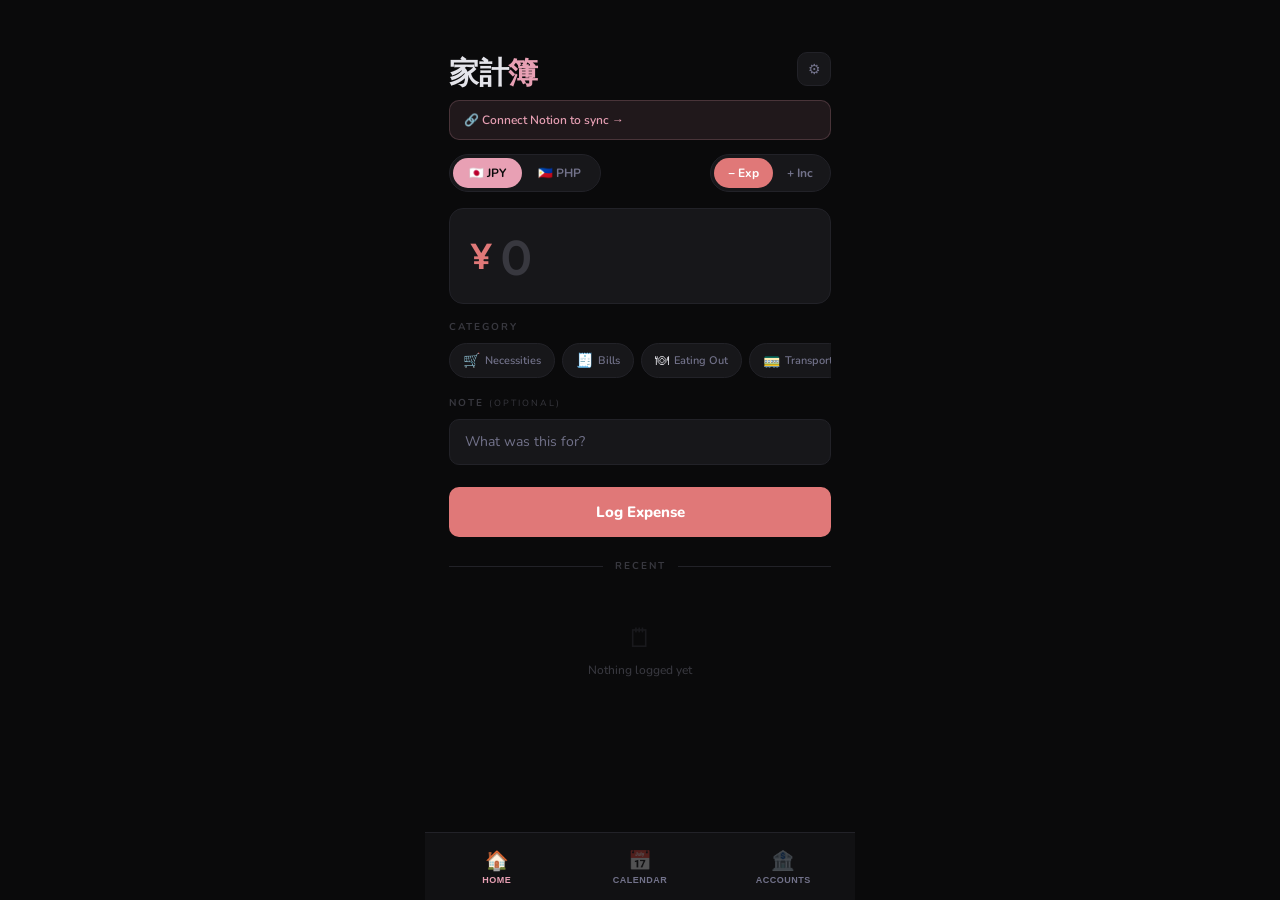
==== kakeibo.html @ 65579609 "ver1" ====
<!DOCTYPE html>
<html lang="en">
<head>
<meta charset="UTF-8">
<meta name="viewport" content="width=device-width, initial-scale=1.0, maximum-scale=1.0, user-scalable=no">
<meta name="apple-mobile-web-app-capable" content="yes">
<meta name="apple-mobile-web-app-status-bar-style" content="black-translucent">
<meta name="apple-mobile-web-app-title" content="Kakeibo">
<title>Kakeibo</title>
<link rel="preconnect" href="https://fonts.googleapis.com">
<link href="https://fonts.googleapis.com/css2?family=Nunito:wght@300;400;500;600;700;800&family=Plus+Jakarta+Sans:wght@400;500;600;700&display=swap" rel="stylesheet">
<style>
:root {
  --bg:#0a0a0b; --sf:#111113; --sf2:#17171a; --sf3:#1e1e23;
  --bd:#222228; --bds:#18181c;
  --jpy:#e8a0b4; --jpyd:rgba(232,160,180,.10);
  --php:#6ab4d4; --phpd:rgba(106,180,212,.10);
  --exp:#e07878; --expd:rgba(224,120,120,.12);
  --inc:#7ec8a0; --incd:rgba(126,200,160,.12);
  --fix:#b4a0e8; --fixd:rgba(180,160,232,.10);
  --accent:var(--exp); --accentd:var(--expd);
  --t:#e4e4ea; --t2:#72728a; --t3:#38383f;
  --r:14px; --rs:10px; --th:68px;
}
*{box-sizing:border-box;margin:0;padding:0;-webkit-tap-highlight-color:transparent}
html,body{height:100%;overflow:hidden}
body{background:var(--bg);color:var(--t);font-family:'Nunito',sans-serif;font-weight:400;max-width:430px;margin:0 auto}

/* SCREENS */
.scr{position:fixed;top:0;left:50%;transform:translateX(-50%);width:100%;max-width:430px;bottom:var(--th);overflow-y:auto;overflow-x:hidden;display:none;-webkit-overflow-scrolling:touch;scrollbar-width:none}
.scr::-webkit-scrollbar{display:none}
.scr.on{display:block}

/* TABS */
.tabs{position:fixed;bottom:0;left:50%;transform:translateX(-50%);width:100%;max-width:430px;height:var(--th);background:var(--sf);border-top:1px solid var(--bd);display:grid;grid-template-columns:repeat(3,1fr);z-index:100;padding-bottom:env(safe-area-inset-bottom,0px)}
.tb{display:flex;flex-direction:column;align-items:center;justify-content:center;gap:3px;border:none;background:transparent;cursor:pointer;padding:8px 4px}
.ti{font-size:19px;opacity:.28;transition:opacity .2s}
.tl{font-size:9px;color:var(--t2);letter-spacing:.5px;text-transform:uppercase;font-weight:600;transition:color .2s}
.tb.on .ti{opacity:1}
.tb.on .tl{color:var(--jpy)}

/* PAGE HEADER */
.ph{padding:52px 24px 14px;display:flex;align-items:flex-end;justify-content:space-between}
.pht{font-family:'Plus Jakarta Sans',sans-serif;font-size:30px;font-weight:700;letter-spacing:-.5px;line-height:1}
.pht em{color:var(--jpy);font-style:normal}
.ibtn{width:34px;height:34px;background:var(--sf2);border:1px solid var(--bd);border-radius:10px;display:flex;align-items:center;justify-content:center;cursor:pointer;font-size:14px;color:var(--t2);flex-shrink:0}

/* TOGGLES ROW */
.tog-row{margin:0 24px 16px;display:flex;align-items:center;gap:10px;justify-content:space-between}
.ctog{display:flex;background:var(--sf2);border-radius:100px;padding:3px;border:1px solid var(--bd)}
.cbtn{padding:7px 16px;border:none;background:transparent;border-radius:100px;cursor:pointer;font-family:'Nunito',sans-serif;font-size:12px;font-weight:700;color:var(--t2);transition:all .2s;display:flex;align-items:center;gap:5px}
.cbtn.aj{background:var(--jpy);color:#0a0a0b}
.cbtn.ap{background:var(--php);color:#0a0a0b}
.ttog{display:flex;background:var(--sf2);border-radius:100px;padding:3px;border:1px solid var(--bd)}
.ttbtn{padding:7px 14px;border:none;background:transparent;border-radius:100px;cursor:pointer;font-family:'Nunito',sans-serif;font-size:12px;font-weight:700;color:var(--t2);transition:all .2s;white-space:nowrap}
.ttbtn.ae{background:var(--exp);color:#fff}
.ttbtn.ai{background:var(--inc);color:#0a0a0b}

/* AMOUNT CARD */
.acard{margin:0 24px 16px;background:var(--sf2);border:1px solid var(--bd);border-radius:var(--r);padding:18px 20px;transition:border-color .3s}
.acard:focus-within{border-color:var(--accent)}
.arow{display:flex;align-items:center;gap:8px}
.asym{font-family:'Plus Jakarta Sans',sans-serif;font-size:34px;font-weight:700;color:var(--accent);line-height:1;min-width:22px;transition:color .2s}
.ainp{flex:1;background:transparent;border:none;outline:none;font-family:'Plus Jakarta Sans',sans-serif;font-size:46px;font-weight:700;color:var(--t);caret-color:var(--accent);width:100%;line-height:1}
.ainp::placeholder{color:var(--t3)}

/* PILL SECTION */
.pw{margin:0 24px 16px}
.sl{font-size:10px;text-transform:uppercase;letter-spacing:2px;color:var(--t3);margin-bottom:9px;font-weight:700}
.pscroll{display:flex;gap:7px;overflow-x:auto;padding-bottom:2px;scrollbar-width:none}
.pscroll::-webkit-scrollbar{display:none}
.pill{display:flex;align-items:center;gap:5px;padding:7px 13px;background:var(--sf2);border:1px solid var(--bd);border-radius:100px;cursor:pointer;white-space:nowrap;transition:all .15s;flex-shrink:0}
.pill span:first-child{font-size:14px}
.pill span:last-child{font-size:11px;color:var(--t2);font-weight:600}
.pill.on{background:var(--accentd);border-color:var(--accent)}
.pill.on span:last-child{color:var(--accent)}

/* NOTE + SUBMIT */
.fw{margin:0 24px 16px}
.ninp{width:100%;background:var(--sf2);border:1px solid var(--bd);border-radius:var(--rs);padding:12px 15px;font-family:'Nunito',sans-serif;font-size:14px;font-weight:400;color:var(--t);outline:none;transition:border-color .2s;resize:none;height:46px}
.ninp::placeholder{color:var(--t2)}
.ninp:focus{border-color:var(--accent)}
.bw{margin:0 24px 22px}
.btn{width:100%;padding:15px;background:var(--exp);color:#fff;border:none;border-radius:var(--rs);font-family:'Nunito',sans-serif;font-size:15px;font-weight:800;cursor:pointer;transition:background .2s,opacity .2s}
.btn.inc{background:var(--inc);color:#0a0a0b}
.btn:active{opacity:.85}
.btn:disabled{opacity:.35;cursor:not-allowed}

/* DIVIDER */
.dv{margin:0 24px 16px;display:flex;align-items:center;gap:12px}
.dl{flex:1;height:1px;background:var(--bd)}
.dt{font-size:10px;color:var(--t3);letter-spacing:2px;text-transform:uppercase;font-weight:700}

/* LIST */
.lw{margin:0 24px 32px;display:flex;flex-direction:column;gap:5px}
.li{display:flex;align-items:center;gap:10px;padding:12px 13px;background:var(--sf);border:1px solid var(--bds);border-radius:var(--rs);animation:fu .2s ease}
@keyframes fu{from{opacity:0;transform:translateY(4px)}to{opacity:1;transform:translateY(0)}}
.lic{width:32px;height:32px;background:var(--sf2);border-radius:8px;display:flex;align-items:center;justify-content:center;font-size:15px;flex-shrink:0}
.lim{flex:1;min-width:0}
.lit{font-size:13px;font-weight:600;color:var(--t)}
.lis{font-size:11px;color:var(--t2);margin-top:1px;overflow:hidden;text-overflow:ellipsis;white-space:nowrap}
.lir{text-align:right;flex-shrink:0}
.lia{font-size:14px;font-weight:700}
.lia.e{color:var(--exp)}
.lia.i{color:var(--inc)}
.litime{font-size:10px;color:var(--t3);margin-top:2px}
.empty{text-align:center;padding:32px 0;color:var(--t3)}
.ei{font-size:26px;margin-bottom:6px;opacity:.35}
.et{font-size:12px;font-weight:500}

/* SETUP BANNER */
.sbanner{margin:0 24px 14px;padding:11px 14px;background:var(--jpyd);border:1px solid rgba(232,160,180,.2);border-radius:var(--rs);font-size:12px;font-weight:600;color:var(--jpy);cursor:pointer;display:none;align-items:center;gap:8px}

/* CALENDAR */
.cnav{margin:0 24px 12px;display:flex;align-items:center;justify-content:space-between}
.cml{font-family:'Plus Jakarta Sans',sans-serif;font-size:22px;font-weight:700}
.carr{width:30px;height:30px;background:var(--sf2);border:1px solid var(--bd);border-radius:8px;display:flex;align-items:center;justify-content:center;cursor:pointer;color:var(--t2);font-size:16px}
.cgrid{margin:0 24px 14px}
.cdow{display:grid;grid-template-columns:repeat(7,1fr);margin-bottom:4px}
.cdow span{text-align:center;font-size:9px;color:var(--t3);text-transform:uppercase;letter-spacing:1px;padding:4px 0;font-weight:700}
.cdays{display:grid;grid-template-columns:repeat(7,1fr);gap:2px}
.cday{aspect-ratio:1;display:flex;flex-direction:column;align-items:center;justify-content:center;border-radius:8px;cursor:pointer;position:relative;transition:background .15s}
.cday:active{background:var(--sf2)}
.cday.other{opacity:.3}
.cday.today{background:var(--sf2)}
.cday.today .cdn{color:var(--jpy);font-weight:800}
.cday.sel{background:var(--jpyd);border:1px solid var(--jpy)}
.cdn{font-size:12px;color:var(--t2);line-height:1;font-weight:600}
.cdot{width:4px;height:4px;border-radius:50%;position:absolute;bottom:3px}
.cdot.e{background:var(--exp)}
.cdot.i{background:var(--inc);right:6px}
.csum{margin:0 24px 16px;background:var(--sf);border:1px solid var(--bd);border-radius:var(--r);overflow:hidden}
.csumh{padding:12px 16px;border-bottom:1px solid var(--bd);display:flex;align-items:center;justify-content:space-between}
.csumd{font-size:13px;font-weight:700}
.csumt{font-size:13px;font-weight:700;color:var(--exp)}
.csumt.pos{color:var(--inc)}
.csuml{padding:6px 8px}
.crow{display:flex;align-items:center;gap:8px;padding:7px 8px;border-radius:6px}
.cri{font-size:13px;width:22px;text-align:center}
.crn{flex:1;font-size:12px;color:var(--t2);font-weight:500}
.cra{font-size:12px;font-weight:700}

/* ACCOUNTS */
.aw{padding:0 24px 32px}
.nwcard{background:var(--sf2);border:1px solid var(--bd);border-radius:var(--r);padding:18px 20px;margin-bottom:16px;position:relative;overflow:hidden}
.nwcard::after{content:'';position:absolute;top:-40px;right:-40px;width:130px;height:130px;background:radial-gradient(circle,var(--jpyd) 0%,transparent 70%);pointer-events:none}
.nwl{font-size:10px;text-transform:uppercase;letter-spacing:2px;color:var(--t3);margin-bottom:5px;font-weight:700}
.nwa{font-family:'Plus Jakarta Sans',sans-serif;font-size:36px;font-weight:700;line-height:1}
.nwsubs{display:flex;gap:16px;margin-top:10px}
.nwsv{font-size:14px;font-weight:700}
.nwsv.gi{color:var(--inc)}
.nwsv.ge{color:var(--exp)}
.nwsl{font-size:10px;color:var(--t3);margin-top:1px;text-transform:uppercase;letter-spacing:1px;font-weight:700}
.ast{font-size:10px;text-transform:uppercase;letter-spacing:2px;color:var(--t3);margin-bottom:9px;font-weight:700}
.alist{display:flex;flex-direction:column;gap:7px;margin-bottom:16px}
.acard2{display:flex;align-items:center;gap:10px;padding:13px 14px;background:var(--sf);border:1px solid var(--bds);border-radius:var(--rs);cursor:pointer;transition:border-color .2s}
.acard2:active{border-color:var(--jpy)}
.aico{width:36px;height:36px;border-radius:9px;display:flex;align-items:center;justify-content:center;font-size:17px;flex-shrink:0}
.aico.bk{background:var(--jpyd)}
.aico.cc{background:var(--phpd)}
.aico.cs{background:var(--incd)}
.ainf{flex:1}
.an{font-size:13px;font-weight:700}
.as2{font-size:11px;color:var(--t2);margin-top:1px;font-weight:500}
.ar{text-align:right;flex-shrink:0}
.ab{font-size:14px;font-weight:700}
.ab.jpy{color:var(--jpy)}
.ab.php{color:var(--php)}
.atl{font-size:9px;color:var(--t3);margin-top:2px;text-transform:uppercase;letter-spacing:.5px;font-weight:700}
.addbtn{width:100%;padding:12px;background:transparent;border:1px dashed var(--bd);border-radius:var(--rs);color:var(--t2);font-family:'Nunito',sans-serif;font-size:13px;font-weight:600;cursor:pointer;display:flex;align-items:center;justify-content:center;gap:6px;transition:all .2s}
.addbtn:hover{border-color:var(--jpy);color:var(--jpy)}

/* OVERLAY/SHEET */
.overlay{position:fixed;inset:0;background:rgba(0,0,0,.6);backdrop-filter:blur(6px);z-index:200;opacity:0;pointer-events:none;transition:opacity .3s}
.overlay.on{opacity:1;pointer-events:all}
.sheet{position:absolute;bottom:0;left:0;right:0;background:var(--sf);border-radius:22px 22px 0 0;border-top:1px solid var(--bd);padding:18px 24px 44px;transform:translateY(100%);transition:transform .38s cubic-bezier(.32,.72,0,1);max-height:90vh;overflow-y:auto;scrollbar-width:none}
.sheet::-webkit-scrollbar{display:none}
.overlay.on .sheet{transform:translateY(0)}
.shh{width:34px;height:4px;background:var(--bd);border-radius:2px;margin:0 auto 18px}
.sht{font-family:'Plus Jakarta Sans',sans-serif;font-size:24px;font-weight:700;margin-bottom:16px}
.shf{margin-bottom:13px}
.shf label{display:block;font-size:10px;text-transform:uppercase;letter-spacing:2px;color:var(--t3);margin-bottom:7px;font-weight:700}
.shf input,.shf select{width:100%;background:var(--sf2);border:1px solid var(--bd);border-radius:var(--rs);padding:11px 13px;font-family:'Nunito',sans-serif;font-size:14px;font-weight:400;color:var(--t);outline:none;transition:border-color .2s}
.shf input:focus,.shf select:focus{border-color:var(--jpy)}
.shf input option,.shf select option{background:var(--sf2)}
.shhint{font-size:11px;color:var(--t2);margin-top:4px;line-height:1.5;font-weight:500}
.shbtn{width:100%;padding:14px;background:var(--jpy);color:#0a0a0b;border:none;border-radius:var(--rs);font-family:'Nunito',sans-serif;font-size:14px;font-weight:800;cursor:pointer;transition:opacity .2s;margin-top:4px}
.shbtn:active{opacity:.85}
.shgho{width:100%;padding:12px;background:transparent;color:var(--t2);border:1px solid var(--bd);border-radius:var(--rs);font-family:'Nunito',sans-serif;font-size:14px;font-weight:600;cursor:pointer;margin-top:8px}
.shdan{width:100%;padding:12px;background:transparent;color:var(--exp);border:1px solid var(--exp);border-radius:var(--rs);font-family:'Nunito',sans-serif;font-size:14px;font-weight:600;cursor:pointer;margin-top:8px}
#testResult{margin-top:12px;font-size:12px;line-height:1.6;color:var(--t2);display:none;background:var(--sf2);padding:12px;border-radius:8px;word-break:break-all;white-space:pre-wrap;font-weight:500}
.crbar{background:var(--sf2);border-radius:var(--rs);padding:13px;margin-bottom:13px}
.crt{height:5px;background:var(--sf3);border-radius:3px;margin:8px 0}
.crf{height:100%;border-radius:3px;background:var(--jpy);transition:width .5s}
.crls{display:flex;justify-content:space-between;font-size:11px;color:var(--t2);font-weight:600}
.prop-row{display:flex;align-items:center;justify-content:space-between;font-size:12px;padding:4px 0;border-bottom:1px solid var(--bds)}
.prop-row:last-child{border-bottom:none}

/* TOAST */
.toast{position:fixed;bottom:calc(var(--th)+14px);left:50%;transform:translateX(-50%) translateY(14px);background:var(--sf2);border:1px solid var(--bd);padding:9px 18px;border-radius:100px;font-size:13px;font-weight:600;color:var(--t);transition:all .3s cubic-bezier(.34,1.56,.64,1);white-space:nowrap;z-index:300;opacity:0;pointer-events:none}
.toast.on{transform:translateX(-50%) translateY(0);opacity:1}
.toast.err{border-color:var(--exp);color:var(--exp)}
</style>
</head>
<body>

<!-- HOME -->
<div class="scr on" id="s-home">
  <div class="ph">
    <div class="pht">家計<em>簿</em></div>
    <div class="ibtn" onclick="oSheet('sh-cfg')">⚙</div>
  </div>

  <div class="sbanner" id="setupBanner" onclick="oSheet('sh-cfg')">🔗 Connect Notion to sync →</div>

  <div class="tog-row">
    <div class="ctog">
      <button class="cbtn aj" id="bjpy" onclick="setCur('JPY')">🇯🇵 JPY</button>
      <button class="cbtn" id="bphp" onclick="setCur('PHP')">🇵🇭 PHP</button>
    </div>
    <div class="ttog">
      <button class="ttbtn ae" id="btn-exp" onclick="setMode('expense')">− Exp</button>
      <button class="ttbtn" id="btn-inc" onclick="setMode('income')">+ Inc</button>
    </div>
  </div>

  <div class="acard">
    <div class="arow">
      <div class="asym" id="aSym">¥</div>
      <input class="ainp" id="aInp" type="number" inputmode="decimal" placeholder="0">
    </div>
  </div>

  <div class="pw">
    <div class="sl" id="pillLabel">Category</div>
    <div class="pscroll" id="pillScroll"></div>
  </div>

  <div class="fw">
    <div class="sl">Note <span style="color:var(--t3);font-size:9px;font-weight:400">(optional)</span></div>
    <textarea class="ninp" id="nInp" placeholder="What was this for?"></textarea>
  </div>

  <div class="bw">
    <button class="btn" id="subBtn" onclick="subMain()">Log Expense</button>
  </div>

  <div class="dv"><div class="dl"></div><div class="dt">Recent</div><div class="dl"></div></div>
  <div class="lw" id="recList"></div>
</div>

<!-- CALENDAR -->
<div class="scr" id="s-cal">
  <div class="ph"><div class="pht">Calendar</div></div>
  <div class="cnav">
    <div class="carr" onclick="calPrev()">‹</div>
    <div class="cml" id="cLabel"></div>
    <div class="carr" onclick="calNext()">›</div>
  </div>
  <div class="cgrid">
    <div class="cdow"><span>Su</span><span>Mo</span><span>Tu</span><span>We</span><span>Th</span><span>Fr</span><span>Sa</span></div>
    <div class="cdays" id="cDays"></div>
  </div>
  <div id="cDetail"></div>
</div>

<!-- ACCOUNTS -->
<div class="scr" id="s-acc">
  <div class="ph">
    <div class="pht">Accounts</div>
    <div class="ibtn" onclick="oSheet('sh-add-acc')">+</div>
  </div>
  <div class="aw">
    <div class="nwcard">
      <div class="nwl">Net Balance</div>
      <div class="nwa" id="nwAmt">—</div>
      <div class="nwsubs" id="nwSubs"></div>
    </div>
    <div class="ast">Bank & Cash</div>
    <div class="alist" id="bankList"></div>
    <div class="ast" style="margin-top:16px">Credit Cards</div>
    <div class="alist" id="cardList"></div>
    <button class="addbtn" onclick="oSheet('sh-add-acc')">＋ Add Account or Card</button>
  </div>
</div>

<!-- TABS -->
<div class="tabs">
  <button class="tb on" onclick="goTab('home',this)"><div class="ti">🏠</div><div class="tl">Home</div></button>
  <button class="tb" onclick="goTab('cal',this)"><div class="ti">📅</div><div class="tl">Calendar</div></button>
  <button class="tb" onclick="goTab('acc',this)"><div class="ti">🏦</div><div class="tl">Accounts</div></button>
</div>

<!-- TOAST -->
<div class="toast" id="toast"></div>

<!-- SETTINGS SHEET -->
<div class="overlay" id="sh-cfg" onclick="overlayClick(event,'sh-cfg')">
  <div class="sheet">
    <div class="shh"></div>
    <div class="sht">Notion Setup</div>
    <div class="shf">
      <label>API Key</label>
      <input id="cfgK" type="password" placeholder="ntn_xxx or secret_xxx">
      <div class="shhint">notion.so/my-integrations → Internal Integration Secret</div>
    </div>
    <div class="shf">
      <label>Transactions Database ID</label>
      <input id="cfgTx" placeholder="From the transactions DB URL before ?v=">
    </div>
    <div class="shf">
      <label>Accounts Database ID</label>
      <input id="cfgAc" placeholder="From the accounts DB URL before ?v=">
      <div class="shhint">Separate DB — create with the properties below</div>
    </div>
    <div class="shf">
      <label>Display Currency</label>
      <select id="cfgBase"><option value="JPY">JPY — Japanese Yen</option><option value="PHP">PHP — Philippine Peso</option></select>
    </div>
    <button class="shbtn" onclick="saveCfg()">Save</button>
    <button class="shgho" onclick="testConn()">Test Connection</button>
    <div id="testResult"></div>
    <div style="margin-top:14px;background:var(--sf2);border-radius:var(--rs);padding:13px">
      <div class="sl" style="margin-bottom:10px">Transactions DB Properties</div>
      <div id="propsTx"></div>
    </div>
    <div style="margin-top:10px;background:var(--sf2);border-radius:var(--rs);padding:13px">
      <div class="sl" style="margin-bottom:10px">Accounts DB Properties</div>
      <div id="propsAc"></div>
    </div>
  </div>
</div>

<!-- ADD ACCOUNT SHEET -->
<div class="overlay" id="sh-add-acc" onclick="overlayClick(event,'sh-add-acc')">
  <div class="sheet">
    <div class="shh"></div>
    <div class="sht">Add Account</div>
    <div class="shf"><label>Account Name</label><input id="acN" placeholder="e.g. Rakuten Bank, BPI"></div>
    <div class="shf"><label>Type</label><select id="acT" onchange="toggleCF()"><option value="Bank">Bank Account</option><option value="Credit">Credit Card</option><option value="Cash">Cash / Wallet</option></select></div>
    <div class="shf"><label>Currency</label><select id="acC"><option value="JPY">🇯🇵 JPY</option><option value="PHP">🇵🇭 PHP</option></select></div>
    <div class="shf"><label id="acBL">Current Balance</label><input id="acB" type="number" inputmode="decimal" placeholder="0"></div>
    <div class="shf" id="acLF" style="display:none"><label>Credit Limit</label><input id="acL" type="number" inputmode="decimal" placeholder="0"></div>
    <button class="shbtn" onclick="saveAcc()">Add Account</button>
  </div>
</div>

<!-- ACCOUNT DETAIL SHEET -->
<div class="overlay" id="sh-acc-det" onclick="overlayClick(event,'sh-acc-det')">
  <div class="sheet">
    <div class="shh"></div>
    <div class="sht" id="detName">Account</div>
    <div id="detGrid" style="display:grid;grid-template-columns:1fr 1fr;gap:10px;margin-bottom:13px"></div>
    <div class="crbar" id="crBar" style="display:none">
      <div class="sl">Credit Usage</div>
      <div class="crt"><div class="crf" id="crFill"></div></div>
      <div class="crls"><span id="crUsed">Used: ¥0</span><span id="crLim">Limit: ¥0</span></div>
    </div>
    <div class="shf"><label id="upBL">New Balance</label><input id="upB" type="number" inputmode="decimal" placeholder="Enter new amount"></div>
    <button class="shbtn" onclick="updBal()">Update</button>
    <button class="shdan" onclick="delAcc()">Remove Account</button>
  </div>
</div>

<script>
// ─── DATA ──────────────────────────────────────────────
const CATS = [
  {id:'necessities', icon:'🛒', name:'Necessities'},
  {id:'bills',       icon:'🧾', name:'Bills'},
  {id:'eating-out',  icon:'🍽', name:'Eating Out'},
  {id:'transport',   icon:'🚃', name:'Transport'},
  {id:'apparel',     icon:'🛍️', name:'Apparel'},
  {id:'entertainment',icon:'🎮',name:'Entertainment'},
  {id:'travel',      icon:'✈️', name:'Travel'},
  {id:'health',      icon:'💊', name:'Health'},
  {id:'self-care',   icon:'💆🏻‍♂️', name:'Self Care'},
  {id:'gifts',       icon:'🎁', name:'Gifts'},
  {id:'others',      icon:'📦', name:'Others'},
];

const INC_SOURCES = [
  {id:'remittance',  icon:'💸', name:'Remittance'},
  {id:'scholarship', icon:'🎓', name:'Scholarship'},
  {id:'parttime',    icon:'💼', name:'Part-time Job'},
  {id:'others',      icon:'📦', name:'Others'},
];

const MN = ['January','February','March','April','May','June','July','August','September','October','November','December'];
const MS = ['Jan','Feb','Mar','Apr','May','Jun','Jul','Aug','Sep','Oct','Nov','Dec'];

function ls(k){ try{ return JSON.parse(localStorage.getItem('kb5_'+k)); } catch{ return null; } }
function sv(k,v){ localStorage.setItem('kb5_'+k, JSON.stringify(v)); }

const S = {
  cur: 'JPY',
  mode: 'expense',
  sel: null,
  cY: new Date().getFullYear(),
  cM: new Date().getMonth(),
  cSel: null,
  eAccId: null,
  cfg:  ls('cfg') || {},
  exp:  ls('exp') || [],
  inc:  ls('inc') || [],
  acc:  ls('acc') || [],
};

// ─── INIT ──────────────────────────────────────────────
function init() {
  renderPills();
  renderRecent();
  applyMode();
  renderCal();
  renderAcc();
  loadCfg();
  renderPropLists();
  if (!S.cfg.apiKey || !S.cfg.txDbId) {
    document.getElementById('setupBanner').style.display = 'flex';
  }
}

// ─── NAV ───────────────────────────────────────────────
function goTab(id, btn) {
  document.querySelectorAll('.scr').forEach(s => s.classList.remove('on'));
  document.querySelectorAll('.tb').forEach(b => b.classList.remove('on'));
  document.getElementById('s-'+id).classList.add('on');
  btn.classList.add('on');
  if (id === 'cal') renderCal();
  if (id === 'acc') renderAcc();
}

// ─── CURRENCY ──────────────────────────────────────────
function setCur(c) {
  S.cur = c;
  const j = c === 'JPY';
  document.getElementById('bjpy').className = 'cbtn' + (j ? ' aj' : '');
  document.getElementById('bphp').className = 'cbtn' + (!j ? ' ap' : '');
  document.getElementById('aSym').textContent = j ? '¥' : '₱';
}

// ─── MODE ──────────────────────────────────────────────
function setMode(m) {
  S.mode = m;
  S.sel = null;
  applyMode();
  renderPills();
}

function applyMode() {
  const isInc = S.mode === 'income';
  document.getElementById('btn-exp').className = 'ttbtn' + (!isInc ? ' ae' : '');
  document.getElementById('btn-inc').className = 'ttbtn' + (isInc ? ' ai' : '');
  const accent = isInc ? 'var(--inc)' : 'var(--exp)';
  const accentd = isInc ? 'var(--incd)' : 'var(--expd)';
  document.documentElement.style.setProperty('--accent', accent);
  document.documentElement.style.setProperty('--accentd', accentd);
  document.getElementById('aSym').style.color = accent;
  const btn = document.getElementById('subBtn');
  btn.textContent = isInc ? 'Log Income' : 'Log Expense';
  btn.className = 'btn' + (isInc ? ' inc' : '');
  document.getElementById('pillLabel').textContent = isInc ? 'Source' : 'Category';
  document.getElementById('nInp').placeholder = isInc ? 'Add a note (optional)' : 'What was this for?';
}

// ─── PILLS ─────────────────────────────────────────────
function renderPills() {
  const items = S.mode === 'income' ? INC_SOURCES : CATS;
  document.getElementById('pillScroll').innerHTML = items.map(item =>
    `<div class="pill${S.sel===item.id?' on':''}" id="pill-${item.id}" onclick="selPill('${item.id}')">
      <span>${item.icon}</span><span>${item.name}</span>
    </div>`
  ).join('');
}

function selPill(id) {
  S.sel = id;
  document.querySelectorAll('.pill').forEach(p => p.classList.remove('on'));
  const el = document.getElementById('pill-'+id);
  if (el) el.classList.add('on');
}

// ─── SUBMIT ────────────────────────────────────────────
function subMain() {
  if (S.mode === 'income') subInc();
  else subExp();
}

async function subExp() {
  const amt = parseFloat(document.getElementById('aInp').value);
  const note = document.getElementById('nInp').value.trim();
  if (!amt || amt <= 0) { toast('Enter an amount', true); return; }
  if (!S.sel) { toast('Pick a category', true); return; }
  const cat = CATS.find(c => c.id === S.sel);
  const tx = { id: Date.now(), amt, cur: S.cur, catId: S.sel, catName: cat.name, catIcon: cat.icon, note, time: new Date().toISOString(), type: 'expense' };
  setLoad(true);
  S.exp.unshift(tx); if (S.exp.length > 1000) S.exp = S.exp.slice(0,1000);
  sv('exp', S.exp);
  if (S.cfg.apiKey && S.cfg.txDbId) {
    try { await nSaveTx(tx); toast(cat.icon + ' Saved to Notion'); }
    catch(e) { toast(e.message, true); }
  } else toast(cat.icon + ' Saved locally');
  document.getElementById('aInp').value = '';
  document.getElementById('nInp').value = '';
  S.sel = null;
  document.querySelectorAll('.pill').forEach(p => p.classList.remove('on'));
  setLoad(false);
  renderRecent();
}

async function subInc() {
  const amt = parseFloat(document.getElementById('aInp').value);
  const note = document.getElementById('nInp').value.trim();
  if (!amt || amt <= 0) { toast('Enter an amount', true); return; }
  if (!S.sel) { toast('Pick a source', true); return; }
  const src = INC_SOURCES.find(s => s.id === S.sel);
  const tx = { id: Date.now(), amt, cur: S.cur, catId: S.sel, catName: src.name, catIcon: src.icon, note, time: new Date().toISOString(), type: 'income' };
  setLoad(true);
  S.inc.unshift(tx); if (S.inc.length > 1000) S.inc = S.inc.slice(0,1000);
  sv('inc', S.inc);
  if (S.cfg.apiKey && S.cfg.txDbId) {
    try { await nSaveTx(tx); toast(src.icon + ' Saved to Notion'); }
    catch(e) { toast(e.message, true); }
  } else toast(src.icon + ' Saved locally');
  document.getElementById('aInp').value = '';
  document.getElementById('nInp').value = '';
  S.sel = null;
  document.querySelectorAll('.pill').forEach(p => p.classList.remove('on'));
  setLoad(false);
  renderRecent();
}

function setLoad(on) {
  const b = document.getElementById('subBtn');
  b.disabled = on;
  b.textContent = on ? 'Saving…' : (S.mode === 'income' ? 'Log Income' : 'Log Expense');
}

// ─── RECENT LIST ───────────────────────────────────────
function renderRecent() {
  const list = document.getElementById('recList');
  const all = [
    ...S.exp.map(e => ({...e, _t:'e'})),
    ...S.inc.map(i => ({...i, _t:'i'}))
  ].sort((a,b) => new Date(b.time) - new Date(a.time)).slice(0, 20);

  if (!all.length) {
    list.innerHTML = `<div class="empty"><div class="ei">🗒</div><div class="et">Nothing logged yet</div></div>`;
    return;
  }
  list.innerHTML = all.map(tx => {
    const sym = tx.cur === 'JPY' ? '¥' : '₱';
    const amt = fmtN(tx.amt, tx.cur);
    const d = new Date(tx.time);
    const time = isToday(d)
      ? d.toLocaleTimeString('en-US', {hour:'2-digit', minute:'2-digit'})
      : MS[d.getMonth()] + ' ' + d.getDate();
    const pfx = tx._t === 'i' ? '+' : '-';
    return `<div class="li">
      <div class="lic">${tx.catIcon}</div>
      <div class="lim">
        <div class="lit">${tx.catName}</div>
        ${tx.note ? `<div class="lis">${tx.note}</div>` : ''}
      </div>
      <div class="lir">
        <div class="lia ${tx._t}">${pfx}${sym}${amt}</div>
        <div class="litime">${time}</div>
      </div>
    </div>`;
  }).join('');
}

// ─── CALENDAR ──────────────────────────────────────────
function renderCal() {
  const {cY:y, cM:m} = S;
  document.getElementById('cLabel').textContent = MN[m] + ' ' + y;
  const first = new Date(y,m,1).getDay();
  const days  = new Date(y,m+1,0).getDate();
  const prev  = new Date(y,m,0).getDate();
  const today = new Date();
  const em = {}, im = {};
  S.exp.forEach(e => { const d = new Date(e.time); if(d.getFullYear()===y&&d.getMonth()===m){const k=d.getDate();if(!em[k])em[k]=[];em[k].push(e);} });
  S.inc.forEach(i => { const d = new Date(i.time); if(d.getFullYear()===y&&d.getMonth()===m){const k=d.getDate();if(!im[k])im[k]=[];im[k].push(i);} });
  let h = '';
  for (let i=first-1; i>=0; i--) h += `<div class="cday other"><span class="cdn">${prev-i}</span></div>`;
  for (let d=1; d<=days; d++) {
    const td = d===today.getDate()&&m===today.getMonth()&&y===today.getFullYear();
    const sl = S.cSel===d;
    const he = em[d]?.length>0, hi = im[d]?.length>0;
    h += `<div class="cday${td?' today':''}${sl?' sel':''}" onclick="selCal(${d})">
      <span class="cdn">${d}</span>
      ${he?'<div class="cdot e"></div>':''}
      ${hi?`<div class="cdot i" style="${he?'right:6px':''}"></div>`:''}
    </div>`;
  }
  const rem = (first+days)%7===0 ? 0 : 7-(first+days)%7;
  for (let i=1; i<=rem; i++) h += `<div class="cday other"><span class="cdn">${i}</span></div>`;
  document.getElementById('cDays').innerHTML = h;
  renderCalDetail(em, im);
}

function selCal(d) { S.cSel = S.cSel===d ? null : d; renderCal(); }
function calPrev() { S.cM===0?(S.cM=11,S.cY--):S.cM--; S.cSel=null; renderCal(); }
function calNext() { S.cM===11?(S.cM=0,S.cY++):S.cM++; S.cSel=null; renderCal(); }

function renderCalDetail(em, im) {
  const d = S.cSel;
  const el = document.getElementById('cDetail');
  if (!d) { el.innerHTML=''; return; }
  const ex = em[d]||[], inc = im[d]||[];
  if (!ex.length && !inc.length) { el.innerHTML=''; return; }
  const et = ex.reduce((s,e)=>s+e.amt,0), it = inc.reduce((s,i)=>s+i.amt,0), net = it-et;
  const cur = ex[0]?.cur || inc[0]?.cur || 'JPY';
  const sym = cur==='JPY'?'¥':'₱';
  el.innerHTML = `<div class="csum">
    <div class="csumh">
      <div class="csumd">${MS[S.cM]} ${d}</div>
      <div class="csumt${net>=0?' pos':''}">${net>=0?'+':''}${sym}${fmtN(Math.abs(net),cur)}</div>
    </div>
    <div class="csuml">
      ${inc.map(i=>`<div class="crow"><div class="cri">${i.catIcon}</div><div class="crn">${i.catName}${i.note?' · '+i.note:''}</div><div class="cra" style="color:var(--inc)">+${i.cur==='JPY'?'¥':'₱'}${fmtN(i.amt,i.cur)}</div></div>`).join('')}
      ${ex.map(e=>`<div class="crow"><div class="cri">${e.catIcon}</div><div class="crn">${e.catName}${e.note?' · '+e.note:''}</div><div class="cra" style="color:var(--exp)">-${e.cur==='JPY'?'¥':'₱'}${fmtN(e.amt,e.cur)}</div></div>`).join('')}
    </div>
  </div>`;
}

// ─── ACCOUNTS ──────────────────────────────────────────
function renderAcc() {
  const banks = S.acc.filter(a => a.type !== 'credit');
  const cards = S.acc.filter(a => a.type === 'credit');
  const noMsg = `<div class="empty" style="padding:12px 0"><div class="et">None added yet</div></div>`;
  document.getElementById('bankList').innerHTML = banks.length ? banks.map(accCard).join('') : noMsg;
  document.getElementById('cardList').innerHTML = cards.length ? cards.map(accCard).join('') : noMsg;

  const jBal = S.acc.filter(a=>a.cur==='JPY').reduce((s,a)=>s+netBal(a),0);
  const pBal = S.acc.filter(a=>a.cur==='PHP').reduce((s,a)=>s+netBal(a),0);
  const parts = [];
  if (S.acc.some(a=>a.cur==='JPY')) parts.push({v:'¥'+fmtN(jBal,'JPY'),l:'JPY',c:jBal>=0?'gi':'ge'});
  if (S.acc.some(a=>a.cur==='PHP')) parts.push({v:'₱'+fmtN(pBal,'PHP'),l:'PHP',c:pBal>=0?'gi':'ge'});
  document.getElementById('nwAmt').textContent = parts[0]?.v || '—';
  document.getElementById('nwSubs').innerHTML = parts.map(p=>`<div><div class="nwsv ${p.c}">${p.v}</div><div class="nwsl">${p.l}</div></div>`).join('');
}

function netBal(a) { return a.type==='credit' ? (a.limit||0)-(a.used||0) : (a.balance||0); }

function accCard(a) {
  const sym = a.cur==='JPY'?'¥':'₱';
  const ic = a.type==='credit';
  const bal = netBal(a);
  const ico = ic?'💳':a.type==='cash'?'👛':a.cur==='JPY'?'🏦':'🏧';
  return `<div class="acard2" onclick="openAccDet('${a.id}')">
    <div class="aico ${ic?'cc':a.type==='cash'?'cs':'bk'}">${ico}</div>
    <div class="ainf"><div class="an">${a.name}</div><div class="as2">${a.cur} · ${ic?'Credit Card':a.type==='cash'?'Cash':'Bank'}</div></div>
    <div class="ar"><div class="ab ${a.cur.toLowerCase()}">${sym}${fmtN(bal,a.cur)}</div><div class="atl">${ic?'Available':'Balance'}</div></div>
  </div>`;
}

function toggleCF() {
  const t = document.getElementById('acT').value;
  document.getElementById('acLF').style.display = t==='credit'?'block':'none';
  document.getElementById('acBL').textContent = t==='credit'?'Current Available Credit':'Current Balance';
}

async function saveAcc() {
  const name = document.getElementById('acN').value.trim();
  if (!name) { toast('Enter a name', true); return; }
  const type = document.getElementById('acT').value;
  const cur  = document.getElementById('acC').value;
  const bal  = parseFloat(document.getElementById('acB').value) || 0;
  const lim  = parseFloat(document.getElementById('acL').value) || 0;
  const a = { id:'a'+Date.now(), name, type, cur, balance: bal, limit: type==='credit'?lim:0, used: type==='credit'?Math.max(0,lim-bal):0 };
  S.acc.push(a); sv('acc', S.acc);
  if (S.cfg.apiKey && S.cfg.accDbId) {
    try { await nSaveAcc(a); } catch(e) { console.error('Acc sync:', e.message); }
  }
  cSheet('sh-add-acc');
  document.getElementById('acN').value = '';
  document.getElementById('acB').value = '';
  document.getElementById('acL').value = '';
  renderAcc(); toast('Account added');
}

function openAccDet(id) {
  const a = S.acc.find(x => x.id===id);
  if (!a) return;
  S.eAccId = id;
  const sym = a.cur==='JPY'?'¥':'₱';
  const ic = a.type==='credit';
  const avail = netBal(a);
  document.getElementById('detName').textContent = a.name;
  document.getElementById('upBL').textContent = ic?'New Available Credit':'New Balance';
  document.getElementById('upB').value = '';
  document.getElementById('detGrid').innerHTML = `
    <div style="background:var(--sf2);border-radius:var(--rs);padding:12px">
      <div class="sl" style="margin-bottom:4px">${ic?'Available':'Balance'}</div>
      <div style="font-size:18px;font-weight:700;color:var(--${a.cur.toLowerCase()})">${sym}${fmtN(avail,a.cur)}</div>
    </div>
    <div style="background:var(--sf2);border-radius:var(--rs);padding:12px">
      <div class="sl" style="margin-bottom:4px">${ic?'Limit':'Currency'}</div>
      <div style="font-size:18px;font-weight:700">${ic?sym+fmtN(a.limit||0,a.cur):a.cur}</div>
    </div>`;
  if (ic) {
    const used = a.used||0;
    const pct = (a.limit||0)>0 ? Math.min(100,(used/(a.limit||1))*100) : 0;
    document.getElementById('crBar').style.display='block';
    document.getElementById('crFill').style.width=pct+'%';
    document.getElementById('crUsed').textContent=`Used: ${sym}${fmtN(used,a.cur)}`;
    document.getElementById('crLim').textContent=`Limit: ${sym}${fmtN(a.limit||0,a.cur)}`;
  } else document.getElementById('crBar').style.display='none';
  oSheet('sh-acc-det');
}

async function updBal() {
  const a = S.acc.find(x => x.id===S.eAccId);
  if (!a) return;
  const v = parseFloat(document.getElementById('upB').value);
  if (isNaN(v)) { toast('Enter a valid amount', true); return; }
  if (a.type==='credit') a.used = Math.max(0,(a.limit||0)-v);
  else a.balance = v;
  sv('acc', S.acc);
  if (S.cfg.apiKey && S.cfg.accDbId && a.notionId) {
    try { await nPatchAcc(a); } catch(e) { console.error(e); }
  }
  cSheet('sh-acc-det'); renderAcc(); toast('Balance updated');
}

function delAcc() {
  S.acc = S.acc.filter(x => x.id!==S.eAccId);
  sv('acc', S.acc); cSheet('sh-acc-det'); renderAcc(); toast('Account removed');
}

// ─── NOTION API ────────────────────────────────────────
const PROXY = 'https://corsproxy.io/?url=';

async function nPost(url, body) {
  const res = await fetch(PROXY + encodeURIComponent(url), {
    method: 'POST',
    headers: { 'Authorization': `Bearer ${S.cfg.apiKey}`, 'Content-Type': 'application/json', 'Notion-Version': '2022-06-28', 'x-requested-with': 'XMLHttpRequest' },
    body: JSON.stringify(body),
  });
  if (!res.ok) { const e = await res.json(); throw new Error(e.message || 'HTTP '+res.status); }
  return res.json();
}

async function nPatch(url, body) {
  const res = await fetch(PROXY + encodeURIComponent(url), {
    method: 'PATCH',
    headers: { 'Authorization': `Bearer ${S.cfg.apiKey}`, 'Content-Type': 'application/json', 'Notion-Version': '2022-06-28', 'x-requested-with': 'XMLHttpRequest' },
    body: JSON.stringify(body),
  });
  if (!res.ok) { const e = await res.json(); throw new Error(e.message || 'HTTP '+res.status); }
  return res.json();
}

async function nSaveTx(tx) {
  await nPost('https://api.notion.com/v1/pages', {
    parent: { database_id: S.cfg.txDbId },
    properties: {
      "Name":     { title: [{ text: { content: tx.catName + (tx.note ? ' — '+tx.note : '') } }] },
      "Amount":   { number: tx.amt },
      "Currency": { select: { name: tx.cur } },
      "Category": { select: { name: tx.catName } },
      "Note":     { rich_text: [{ text: { content: tx.note || '' } }] },
      "Date":     { date: { start: tx.time } },
      "Type":     { select: { name: tx.type } },
    }
  });
}

async function nSaveAcc(a) {
  const res = await nPost('https://api.notion.com/v1/pages', {
    parent: { database_id: S.cfg.accDbId },
    properties: {
      "Name":     { title: [{ text: { content: a.name } }] },
      "Type":     { select: { name: a.type } },
      "Currency": { select: { name: a.cur } },
      "Balance":  { number: a.balance || 0 },
      "Limit":    { number: a.limit || 0 },
      "Used":     { number: a.used || 0 },
    }
  });
  // store notion page id for future updates
  if (res.id) {
    a.notionId = res.id;
    sv('acc', S.acc);
  }
}

async function nPatchAcc(a) {
  await nPatch(`https://api.notion.com/v1/pages/${a.notionId}`, {
    properties: {
      "Balance": { number: a.balance || 0 },
      "Used":    { number: a.used || 0 },
    }
  });
}

async function testConn() {
  const k = document.getElementById('cfgK').value.trim();
  const txId = document.getElementById('cfgTx').value.trim();
  const accId = document.getElementById('cfgAc').value.trim();
  const el = document.getElementById('testResult');
  el.style.display = 'block'; el.style.color = 'var(--t2)'; el.textContent = 'Testing…';
  if (!k) { el.textContent = 'Enter your API key first.'; return; }
  const PROXY = 'https://corsproxy.io/?url=';
  const testDb = async (dbId, label) => {
    if (!dbId) return label + ': (skipped)';
    try {
      const res = await fetch(PROXY + encodeURIComponent('https://api.notion.com/v1/databases/' + dbId), {
        headers: { 'Authorization': 'Bearer ' + k, 'Notion-Version': '2022-06-28', 'x-requested-with': 'XMLHttpRequest' }
      });
      const data = await res.json();
      if (res.ok) {
        const props = Object.keys(data.properties || {}).join(', ');
        return '✓ ' + label + ': "' + (data.title?.[0]?.plain_text || 'Untitled') + '"\nProps: ' + props;
      } else {
        return '✗ ' + label + ': ' + data.code + ' — ' + data.message;
      }
    } catch(e) { return '✗ ' + label + ': ' + e.message; }
  };
  const results = await Promise.all([testDb(txId, 'Transactions DB'), testDb(accId, 'Accounts DB')]);
  el.style.color = 'var(--t2)';
  el.textContent = results.join('\n\n');
}

// ─── CONFIG ────────────────────────────────────────────
function loadCfg() {
  const c = S.cfg;
  if (c.apiKey)  document.getElementById('cfgK').value   = c.apiKey;
  if (c.txDbId)  document.getElementById('cfgTx').value  = c.txDbId;
  if (c.accDbId) document.getElementById('cfgAc').value  = c.accDbId;
  if (c.base)    document.getElementById('cfgBase').value = c.base;
}

function saveCfg() {
  S.cfg = {
    apiKey:  document.getElementById('cfgK').value.trim(),
    txDbId:  document.getElementById('cfgTx').value.trim(),
    accDbId: document.getElementById('cfgAc').value.trim(),
    base:    document.getElementById('cfgBase').value,
  };
  sv('cfg', S.cfg);
  cSheet('sh-cfg');
  document.getElementById('setupBanner').style.display = (S.cfg.apiKey && S.cfg.txDbId) ? 'none' : 'flex';
  toast('Settings saved');
}

function renderPropLists() {
  const txProps = [
    ['Name','title'],['Amount','number'],['Currency','select'],
    ['Category','select'],['Note','text'],['Date','date'],['Type','select'],
  ];
  const acProps = [
    ['Name','title'],['Type','select'],['Currency','select'],
    ['Balance','number'],['Limit','number'],['Used','number'],
  ];
  const render = (props) => props.map(([n,t]) =>
    `<div class="prop-row"><span style="font-weight:600;color:var(--t)">${n}</span><span style="color:var(--t2);font-size:11px">${t}</span></div>`
  ).join('');
  document.getElementById('propsTx').innerHTML = render(txProps);
  document.getElementById('propsAc').innerHTML = render(acProps);
}

// ─── SHEETS ────────────────────────────────────────────
function oSheet(id) { document.getElementById(id).classList.add('on'); }
function cSheet(id) { document.getElementById(id).classList.remove('on'); }
function overlayClick(e, id) { if (e.target===document.getElementById(id)) cSheet(id); }

// ─── TOAST ─────────────────────────────────────────────
let _tt;
function toast(msg, err=false) {
  const t = document.getElementById('toast');
  t.textContent = msg;
  t.className = 'toast' + (err?' err':'') + ' on';
  clearTimeout(_tt);
  _tt = setTimeout(() => t.classList.remove('on'), 2600);
}

// ─── HELPERS ───────────────────────────────────────────
function fmtN(n, cur) {
  if (cur==='JPY') return Math.round(n||0).toLocaleString();
  return (n||0).toLocaleString('en-US', {minimumFractionDigits:2, maximumFractionDigits:2});
}
function isToday(d) {
  const n = new Date();
  return d.getDate()===n.getDate() && d.getMonth()===n.getMonth() && d.getFullYear()===n.getFullYear();
}

init();
</script>
</body>
</html>
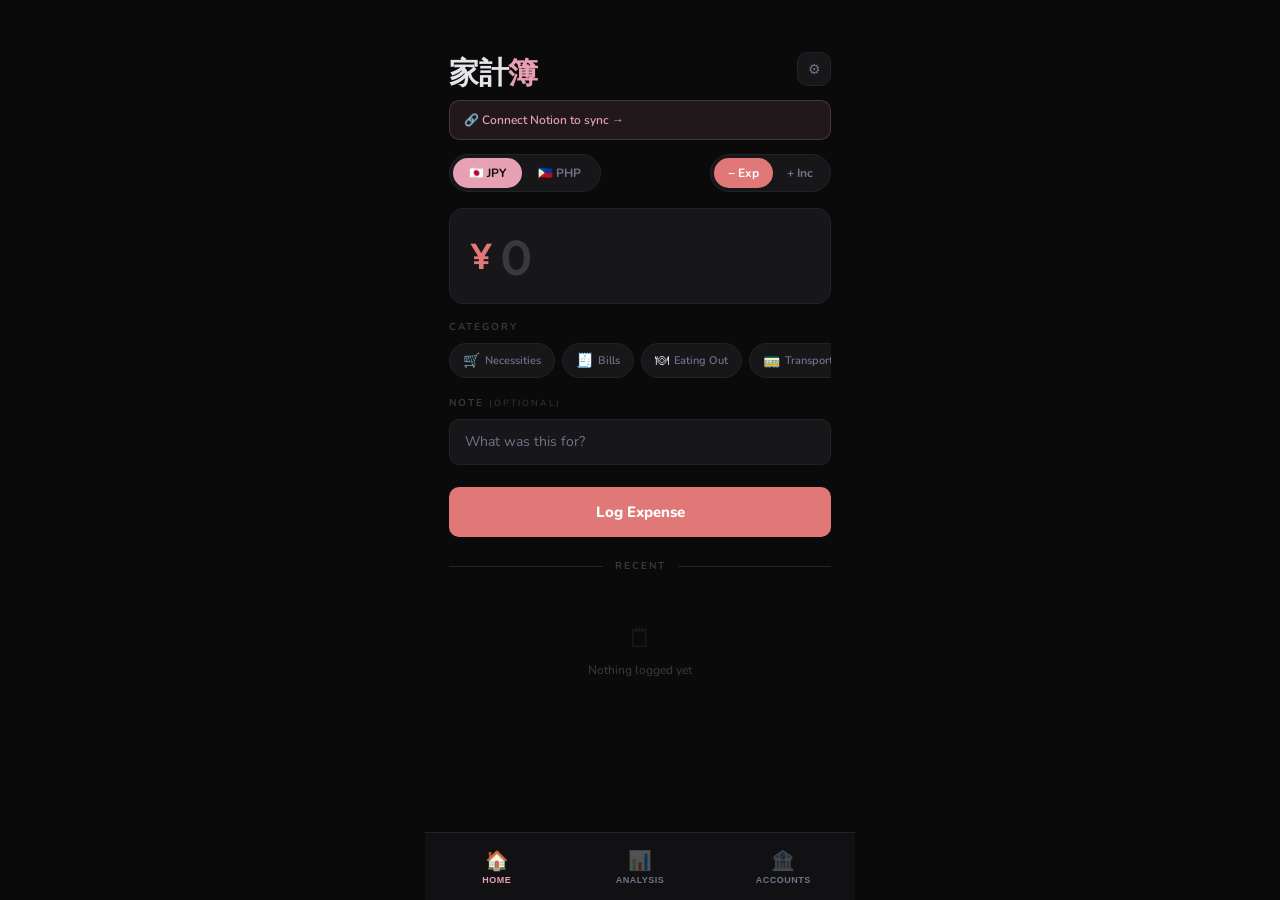
==== commit 6f6b8ea0: "Added an analysis tab" ====
--- a/kakeibo.html
+++ b/kakeibo.html
@@ -1,206 +1,14 @@
 <!DOCTYPE html>
 <html lang="en">
 <head>
-<meta charset="UTF-8">
-<meta name="viewport" content="width=device-width, initial-scale=1.0, maximum-scale=1.0, user-scalable=no">
-<meta name="apple-mobile-web-app-capable" content="yes">
-<meta name="apple-mobile-web-app-status-bar-style" content="black-translucent">
-<meta name="apple-mobile-web-app-title" content="Kakeibo">
-<title>Kakeibo</title>
-<link rel="preconnect" href="https://fonts.googleapis.com">
-<link href="https://fonts.googleapis.com/css2?family=Nunito:wght@300;400;500;600;700;800&family=Plus+Jakarta+Sans:wght@400;500;600;700&display=swap" rel="stylesheet">
-<style>
-:root {
-  --bg:#0a0a0b; --sf:#111113; --sf2:#17171a; --sf3:#1e1e23;
-  --bd:#222228; --bds:#18181c;
-  --jpy:#e8a0b4; --jpyd:rgba(232,160,180,.10);
-  --php:#6ab4d4; --phpd:rgba(106,180,212,.10);
-  --exp:#e07878; --expd:rgba(224,120,120,.12);
-  --inc:#7ec8a0; --incd:rgba(126,200,160,.12);
-  --fix:#b4a0e8; --fixd:rgba(180,160,232,.10);
-  --accent:var(--exp); --accentd:var(--expd);
-  --t:#e4e4ea; --t2:#72728a; --t3:#38383f;
-  --r:14px; --rs:10px; --th:68px;
-}
-*{box-sizing:border-box;margin:0;padding:0;-webkit-tap-highlight-color:transparent}
-html,body{height:100%;overflow:hidden}
-body{background:var(--bg);color:var(--t);font-family:'Nunito',sans-serif;font-weight:400;max-width:430px;margin:0 auto}
-
-/* SCREENS */
-.scr{position:fixed;top:0;left:50%;transform:translateX(-50%);width:100%;max-width:430px;bottom:var(--th);overflow-y:auto;overflow-x:hidden;display:none;-webkit-overflow-scrolling:touch;scrollbar-width:none}
-.scr::-webkit-scrollbar{display:none}
-.scr.on{display:block}
-
-/* TABS */
-.tabs{position:fixed;bottom:0;left:50%;transform:translateX(-50%);width:100%;max-width:430px;height:var(--th);background:var(--sf);border-top:1px solid var(--bd);display:grid;grid-template-columns:repeat(3,1fr);z-index:100;padding-bottom:env(safe-area-inset-bottom,0px)}
-.tb{display:flex;flex-direction:column;align-items:center;justify-content:center;gap:3px;border:none;background:transparent;cursor:pointer;padding:8px 4px}
-.ti{font-size:19px;opacity:.28;transition:opacity .2s}
-.tl{font-size:9px;color:var(--t2);letter-spacing:.5px;text-transform:uppercase;font-weight:600;transition:color .2s}
-.tb.on .ti{opacity:1}
-.tb.on .tl{color:var(--jpy)}
-
-/* PAGE HEADER */
-.ph{padding:52px 24px 14px;display:flex;align-items:flex-end;justify-content:space-between}
-.pht{font-family:'Plus Jakarta Sans',sans-serif;font-size:30px;font-weight:700;letter-spacing:-.5px;line-height:1}
-.pht em{color:var(--jpy);font-style:normal}
-.ibtn{width:34px;height:34px;background:var(--sf2);border:1px solid var(--bd);border-radius:10px;display:flex;align-items:center;justify-content:center;cursor:pointer;font-size:14px;color:var(--t2);flex-shrink:0}
-
-/* TOGGLES ROW */
-.tog-row{margin:0 24px 16px;display:flex;align-items:center;gap:10px;justify-content:space-between}
-.ctog{display:flex;background:var(--sf2);border-radius:100px;padding:3px;border:1px solid var(--bd)}
-.cbtn{padding:7px 16px;border:none;background:transparent;border-radius:100px;cursor:pointer;font-family:'Nunito',sans-serif;font-size:12px;font-weight:700;color:var(--t2);transition:all .2s;display:flex;align-items:center;gap:5px}
-.cbtn.aj{background:var(--jpy);color:#0a0a0b}
-.cbtn.ap{background:var(--php);color:#0a0a0b}
-.ttog{display:flex;background:var(--sf2);border-radius:100px;padding:3px;border:1px solid var(--bd)}
-.ttbtn{padding:7px 14px;border:none;background:transparent;border-radius:100px;cursor:pointer;font-family:'Nunito',sans-serif;font-size:12px;font-weight:700;color:var(--t2);transition:all .2s;white-space:nowrap}
-.ttbtn.ae{background:var(--exp);color:#fff}
-.ttbtn.ai{background:var(--inc);color:#0a0a0b}
-
-/* AMOUNT CARD */
-.acard{margin:0 24px 16px;background:var(--sf2);border:1px solid var(--bd);border-radius:var(--r);padding:18px 20px;transition:border-color .3s}
-.acard:focus-within{border-color:var(--accent)}
-.arow{display:flex;align-items:center;gap:8px}
-.asym{font-family:'Plus Jakarta Sans',sans-serif;font-size:34px;font-weight:700;color:var(--accent);line-height:1;min-width:22px;transition:color .2s}
-.ainp{flex:1;background:transparent;border:none;outline:none;font-family:'Plus Jakarta Sans',sans-serif;font-size:46px;font-weight:700;color:var(--t);caret-color:var(--accent);width:100%;line-height:1}
-.ainp::placeholder{color:var(--t3)}
-
-/* PILL SECTION */
-.pw{margin:0 24px 16px}
-.sl{font-size:10px;text-transform:uppercase;letter-spacing:2px;color:var(--t3);margin-bottom:9px;font-weight:700}
-.pscroll{display:flex;gap:7px;overflow-x:auto;padding-bottom:2px;scrollbar-width:none}
-.pscroll::-webkit-scrollbar{display:none}
-.pill{display:flex;align-items:center;gap:5px;padding:7px 13px;background:var(--sf2);border:1px solid var(--bd);border-radius:100px;cursor:pointer;white-space:nowrap;transition:all .15s;flex-shrink:0}
-.pill span:first-child{font-size:14px}
-.pill span:last-child{font-size:11px;color:var(--t2);font-weight:600}
-.pill.on{background:var(--accentd);border-color:var(--accent)}
-.pill.on span:last-child{color:var(--accent)}
-
-/* NOTE + SUBMIT */
-.fw{margin:0 24px 16px}
-.ninp{width:100%;background:var(--sf2);border:1px solid var(--bd);border-radius:var(--rs);padding:12px 15px;font-family:'Nunito',sans-serif;font-size:14px;font-weight:400;color:var(--t);outline:none;transition:border-color .2s;resize:none;height:46px}
-.ninp::placeholder{color:var(--t2)}
-.ninp:focus{border-color:var(--accent)}
-.bw{margin:0 24px 22px}
-.btn{width:100%;padding:15px;background:var(--exp);color:#fff;border:none;border-radius:var(--rs);font-family:'Nunito',sans-serif;font-size:15px;font-weight:800;cursor:pointer;transition:background .2s,opacity .2s}
-.btn.inc{background:var(--inc);color:#0a0a0b}
-.btn:active{opacity:.85}
-.btn:disabled{opacity:.35;cursor:not-allowed}
-
-/* DIVIDER */
-.dv{margin:0 24px 16px;display:flex;align-items:center;gap:12px}
-.dl{flex:1;height:1px;background:var(--bd)}
-.dt{font-size:10px;color:var(--t3);letter-spacing:2px;text-transform:uppercase;font-weight:700}
-
-/* LIST */
-.lw{margin:0 24px 32px;display:flex;flex-direction:column;gap:5px}
-.li{display:flex;align-items:center;gap:10px;padding:12px 13px;background:var(--sf);border:1px solid var(--bds);border-radius:var(--rs);animation:fu .2s ease}
-@keyframes fu{from{opacity:0;transform:translateY(4px)}to{opacity:1;transform:translateY(0)}}
-.lic{width:32px;height:32px;background:var(--sf2);border-radius:8px;display:flex;align-items:center;justify-content:center;font-size:15px;flex-shrink:0}
-.lim{flex:1;min-width:0}
-.lit{font-size:13px;font-weight:600;color:var(--t)}
-.lis{font-size:11px;color:var(--t2);margin-top:1px;overflow:hidden;text-overflow:ellipsis;white-space:nowrap}
-.lir{text-align:right;flex-shrink:0}
-.lia{font-size:14px;font-weight:700}
-.lia.e{color:var(--exp)}
-.lia.i{color:var(--inc)}
-.litime{font-size:10px;color:var(--t3);margin-top:2px}
-.empty{text-align:center;padding:32px 0;color:var(--t3)}
-.ei{font-size:26px;margin-bottom:6px;opacity:.35}
-.et{font-size:12px;font-weight:500}
-
-/* SETUP BANNER */
-.sbanner{margin:0 24px 14px;padding:11px 14px;background:var(--jpyd);border:1px solid rgba(232,160,180,.2);border-radius:var(--rs);font-size:12px;font-weight:600;color:var(--jpy);cursor:pointer;display:none;align-items:center;gap:8px}
-
-/* CALENDAR */
-.cnav{margin:0 24px 12px;display:flex;align-items:center;justify-content:space-between}
-.cml{font-family:'Plus Jakarta Sans',sans-serif;font-size:22px;font-weight:700}
-.carr{width:30px;height:30px;background:var(--sf2);border:1px solid var(--bd);border-radius:8px;display:flex;align-items:center;justify-content:center;cursor:pointer;color:var(--t2);font-size:16px}
-.cgrid{margin:0 24px 14px}
-.cdow{display:grid;grid-template-columns:repeat(7,1fr);margin-bottom:4px}
-.cdow span{text-align:center;font-size:9px;color:var(--t3);text-transform:uppercase;letter-spacing:1px;padding:4px 0;font-weight:700}
-.cdays{display:grid;grid-template-columns:repeat(7,1fr);gap:2px}
-.cday{aspect-ratio:1;display:flex;flex-direction:column;align-items:center;justify-content:center;border-radius:8px;cursor:pointer;position:relative;transition:background .15s}
-.cday:active{background:var(--sf2)}
-.cday.other{opacity:.3}
-.cday.today{background:var(--sf2)}
-.cday.today .cdn{color:var(--jpy);font-weight:800}
-.cday.sel{background:var(--jpyd);border:1px solid var(--jpy)}
-.cdn{font-size:12px;color:var(--t2);line-height:1;font-weight:600}
-.cdot{width:4px;height:4px;border-radius:50%;position:absolute;bottom:3px}
-.cdot.e{background:var(--exp)}
-.cdot.i{background:var(--inc);right:6px}
-.csum{margin:0 24px 16px;background:var(--sf);border:1px solid var(--bd);border-radius:var(--r);overflow:hidden}
-.csumh{padding:12px 16px;border-bottom:1px solid var(--bd);display:flex;align-items:center;justify-content:space-between}
-.csumd{font-size:13px;font-weight:700}
-.csumt{font-size:13px;font-weight:700;color:var(--exp)}
-.csumt.pos{color:var(--inc)}
-.csuml{padding:6px 8px}
-.crow{display:flex;align-items:center;gap:8px;padding:7px 8px;border-radius:6px}
-.cri{font-size:13px;width:22px;text-align:center}
-.crn{flex:1;font-size:12px;color:var(--t2);font-weight:500}
-.cra{font-size:12px;font-weight:700}
-
-/* ACCOUNTS */
-.aw{padding:0 24px 32px}
-.nwcard{background:var(--sf2);border:1px solid var(--bd);border-radius:var(--r);padding:18px 20px;margin-bottom:16px;position:relative;overflow:hidden}
-.nwcard::after{content:'';position:absolute;top:-40px;right:-40px;width:130px;height:130px;background:radial-gradient(circle,var(--jpyd) 0%,transparent 70%);pointer-events:none}
-.nwl{font-size:10px;text-transform:uppercase;letter-spacing:2px;color:var(--t3);margin-bottom:5px;font-weight:700}
-.nwa{font-family:'Plus Jakarta Sans',sans-serif;font-size:36px;font-weight:700;line-height:1}
-.nwsubs{display:flex;gap:16px;margin-top:10px}
-.nwsv{font-size:14px;font-weight:700}
-.nwsv.gi{color:var(--inc)}
-.nwsv.ge{color:var(--exp)}
-.nwsl{font-size:10px;color:var(--t3);margin-top:1px;text-transform:uppercase;letter-spacing:1px;font-weight:700}
-.ast{font-size:10px;text-transform:uppercase;letter-spacing:2px;color:var(--t3);margin-bottom:9px;font-weight:700}
-.alist{display:flex;flex-direction:column;gap:7px;margin-bottom:16px}
-.acard2{display:flex;align-items:center;gap:10px;padding:13px 14px;background:var(--sf);border:1px solid var(--bds);border-radius:var(--rs);cursor:pointer;transition:border-color .2s}
-.acard2:active{border-color:var(--jpy)}
-.aico{width:36px;height:36px;border-radius:9px;display:flex;align-items:center;justify-content:center;font-size:17px;flex-shrink:0}
-.aico.bk{background:var(--jpyd)}
-.aico.cc{background:var(--phpd)}
-.aico.cs{background:var(--incd)}
-.ainf{flex:1}
-.an{font-size:13px;font-weight:700}
-.as2{font-size:11px;color:var(--t2);margin-top:1px;font-weight:500}
-.ar{text-align:right;flex-shrink:0}
-.ab{font-size:14px;font-weight:700}
-.ab.jpy{color:var(--jpy)}
-.ab.php{color:var(--php)}
-.atl{font-size:9px;color:var(--t3);margin-top:2px;text-transform:uppercase;letter-spacing:.5px;font-weight:700}
-.addbtn{width:100%;padding:12px;background:transparent;border:1px dashed var(--bd);border-radius:var(--rs);color:var(--t2);font-family:'Nunito',sans-serif;font-size:13px;font-weight:600;cursor:pointer;display:flex;align-items:center;justify-content:center;gap:6px;transition:all .2s}
-.addbtn:hover{border-color:var(--jpy);color:var(--jpy)}
-
-/* OVERLAY/SHEET */
-.overlay{position:fixed;inset:0;background:rgba(0,0,0,.6);backdrop-filter:blur(6px);z-index:200;opacity:0;pointer-events:none;transition:opacity .3s}
-.overlay.on{opacity:1;pointer-events:all}
-.sheet{position:absolute;bottom:0;left:0;right:0;background:var(--sf);border-radius:22px 22px 0 0;border-top:1px solid var(--bd);padding:18px 24px 44px;transform:translateY(100%);transition:transform .38s cubic-bezier(.32,.72,0,1);max-height:90vh;overflow-y:auto;scrollbar-width:none}
-.sheet::-webkit-scrollbar{display:none}
-.overlay.on .sheet{transform:translateY(0)}
-.shh{width:34px;height:4px;background:var(--bd);border-radius:2px;margin:0 auto 18px}
-.sht{font-family:'Plus Jakarta Sans',sans-serif;font-size:24px;font-weight:700;margin-bottom:16px}
-.shf{margin-bottom:13px}
-.shf label{display:block;font-size:10px;text-transform:uppercase;letter-spacing:2px;color:var(--t3);margin-bottom:7px;font-weight:700}
-.shf input,.shf select{width:100%;background:var(--sf2);border:1px solid var(--bd);border-radius:var(--rs);padding:11px 13px;font-family:'Nunito',sans-serif;font-size:14px;font-weight:400;color:var(--t);outline:none;transition:border-color .2s}
-.shf input:focus,.shf select:focus{border-color:var(--jpy)}
-.shf input option,.shf select option{background:var(--sf2)}
-.shhint{font-size:11px;color:var(--t2);margin-top:4px;line-height:1.5;font-weight:500}
-.shbtn{width:100%;padding:14px;background:var(--jpy);color:#0a0a0b;border:none;border-radius:var(--rs);font-family:'Nunito',sans-serif;font-size:14px;font-weight:800;cursor:pointer;transition:opacity .2s;margin-top:4px}
-.shbtn:active{opacity:.85}
-.shgho{width:100%;padding:12px;background:transparent;color:var(--t2);border:1px solid var(--bd);border-radius:var(--rs);font-family:'Nunito',sans-serif;font-size:14px;font-weight:600;cursor:pointer;margin-top:8px}
-.shdan{width:100%;padding:12px;background:transparent;color:var(--exp);border:1px solid var(--exp);border-radius:var(--rs);font-family:'Nunito',sans-serif;font-size:14px;font-weight:600;cursor:pointer;margin-top:8px}
-#testResult{margin-top:12px;font-size:12px;line-height:1.6;color:var(--t2);display:none;background:var(--sf2);padding:12px;border-radius:8px;word-break:break-all;white-space:pre-wrap;font-weight:500}
-.crbar{background:var(--sf2);border-radius:var(--rs);padding:13px;margin-bottom:13px}
-.crt{height:5px;background:var(--sf3);border-radius:3px;margin:8px 0}
-.crf{height:100%;border-radius:3px;background:var(--jpy);transition:width .5s}
-.crls{display:flex;justify-content:space-between;font-size:11px;color:var(--t2);font-weight:600}
-.prop-row{display:flex;align-items:center;justify-content:space-between;font-size:12px;padding:4px 0;border-bottom:1px solid var(--bds)}
-.prop-row:last-child{border-bottom:none}
-
-/* TOAST */
-.toast{position:fixed;bottom:calc(var(--th)+14px);left:50%;transform:translateX(-50%) translateY(14px);background:var(--sf2);border:1px solid var(--bd);padding:9px 18px;border-radius:100px;font-size:13px;font-weight:600;color:var(--t);transition:all .3s cubic-bezier(.34,1.56,.64,1);white-space:nowrap;z-index:300;opacity:0;pointer-events:none}
-.toast.on{transform:translateX(-50%) translateY(0);opacity:1}
-.toast.err{border-color:var(--exp);color:var(--exp)}
-</style>
+  <meta charset="UTF-8">
+  <meta name="viewport" content="width=device-width, initial-scale=1, viewport-fit=cover">
+  <meta name="apple-mobile-web-app-capable" content="yes">
+  <meta name="apple-mobile-web-app-status-bar-style" content="black-translucent">
+  <title>家計簿+</title>
+  <link rel="preconnect" href="https://fonts.googleapis.com">
+  <link rel="stylesheet" href="https://fonts.googleapis.com/css2?family=Nunito:wght@400;500;600;700;800&family=Plus+Jakarta+Sans:wght@700&display=swap">
+  <link rel="stylesheet" href="kakeibo.css">
 </head>
 <body>
 
@@ -210,9 +18,7 @@
     <div class="pht">家計<em>簿</em></div>
     <div class="ibtn" onclick="oSheet('sh-cfg')">⚙</div>
   </div>
-
   <div class="sbanner" id="setupBanner" onclick="oSheet('sh-cfg')">🔗 Connect Notion to sync →</div>
-
   <div class="tog-row">
     <div class="ctog">
       <button class="cbtn aj" id="bjpy" onclick="setCur('JPY')">🇯🇵 JPY</button>
@@ -223,45 +29,36 @@
       <button class="ttbtn" id="btn-inc" onclick="setMode('income')">+ Inc</button>
     </div>
   </div>
-
   <div class="acard">
     <div class="arow">
       <div class="asym" id="aSym">¥</div>
       <input class="ainp" id="aInp" type="number" inputmode="decimal" placeholder="0">
     </div>
   </div>
-
   <div class="pw">
     <div class="sl" id="pillLabel">Category</div>
     <div class="pscroll" id="pillScroll"></div>
   </div>
-
   <div class="fw">
     <div class="sl">Note <span style="color:var(--t3);font-size:9px;font-weight:400">(optional)</span></div>
     <textarea class="ninp" id="nInp" placeholder="What was this for?"></textarea>
   </div>
-
   <div class="bw">
     <button class="btn" id="subBtn" onclick="subMain()">Log Expense</button>
   </div>
-
   <div class="dv"><div class="dl"></div><div class="dt">Recent</div><div class="dl"></div></div>
   <div class="lw" id="recList"></div>
 </div>
 
-<!-- CALENDAR -->
-<div class="scr" id="s-cal">
-  <div class="ph"><div class="pht">Calendar</div></div>
-  <div class="cnav">
-    <div class="carr" onclick="calPrev()">‹</div>
-    <div class="cml" id="cLabel"></div>
-    <div class="carr" onclick="calNext()">›</div>
+<!-- ANALYSIS -->
+<div class="scr" id="s-anal">
+  <div class="ph">
+    <div class="pht">Analysis</div>
+    <div class="ibtn" id="anal-refresh-btn" onclick="refreshAnalysis()" title="Refresh from Notion">↺</div>
   </div>
-  <div class="cgrid">
-    <div class="cdow"><span>Su</span><span>Mo</span><span>Tu</span><span>We</span><span>Th</span><span>Fr</span><span>Sa</span></div>
-    <div class="cdays" id="cDays"></div>
+  <div id="anal-content">
+    <div class="ano-data"><div class="ano-ico">📊</div><div class="ano-txt">Open this tab to load data</div></div>
   </div>
-  <div id="cDetail"></div>
 </div>
 
 <!-- ACCOUNTS -->
@@ -287,12 +84,30 @@
 <!-- TABS -->
 <div class="tabs">
   <button class="tb on" onclick="goTab('home',this)"><div class="ti">🏠</div><div class="tl">Home</div></button>
-  <button class="tb" onclick="goTab('cal',this)"><div class="ti">📅</div><div class="tl">Calendar</div></button>
+  <button class="tb" onclick="goTab('anal',this)"><div class="ti">📊</div><div class="tl">Analysis</div></button>
   <button class="tb" onclick="goTab('acc',this)"><div class="ti">🏦</div><div class="tl">Accounts</div></button>
 </div>
 
 <!-- TOAST -->
 <div class="toast" id="toast"></div>
+
+<!-- EDIT DATE SHEET -->
+<div class="overlay" id="sh-edit-date" onclick="overlayClick(event,'sh-edit-date')">
+  <div class="sheet">
+    <div class="shh"></div>
+    <div class="sht">Edit Date</div>
+    <div class="cnav" style="margin:0 0 12px">
+      <div class="carr" onclick="edCalPrev()">‹</div>
+      <div class="cml" id="edCalLabel" style="font-size:16px"></div>
+      <div class="carr" onclick="edCalNext()">›</div>
+    </div>
+    <div class="cgrid" style="margin:0 0 14px">
+      <div class="cdow"><span>Su</span><span>Mo</span><span>Tu</span><span>We</span><span>Th</span><span>Fr</span><span>Sa</span></div>
+      <div class="cdays" id="edCalDays"></div>
+    </div>
+    <button class="shbtn" onclick="saveEditDate()">Save</button>
+  </div>
+</div>
 
 <!-- SETTINGS SHEET -->
 <div class="overlay" id="sh-cfg" onclick="overlayClick(event,'sh-cfg')">
@@ -337,7 +152,7 @@
     <div class="shh"></div>
     <div class="sht">Add Account</div>
     <div class="shf"><label>Account Name</label><input id="acN" placeholder="e.g. Rakuten Bank, BPI"></div>
-    <div class="shf"><label>Type</label><select id="acT" onchange="toggleCF()"><option value="Bank">Bank Account</option><option value="Credit">Credit Card</option><option value="Cash">Cash / Wallet</option></select></div>
+    <div class="shf"><label>Type</label><select id="acT" onchange="toggleCF()"><option value="bank">Bank Account</option><option value="credit">Credit Card</option><option value="cash">Cash / Wallet</option></select></div>
     <div class="shf"><label>Currency</label><select id="acC"><option value="JPY">🇯🇵 JPY</option><option value="PHP">🇵🇭 PHP</option></select></div>
     <div class="shf"><label id="acBL">Current Balance</label><input id="acB" type="number" inputmode="decimal" placeholder="0"></div>
     <div class="shf" id="acLF" style="display:none"><label>Credit Limit</label><input id="acL" type="number" inputmode="decimal" placeholder="0"></div>
@@ -357,535 +172,14 @@
       <div class="crls"><span id="crUsed">Used: ¥0</span><span id="crLim">Limit: ¥0</span></div>
     </div>
     <div class="shf"><label id="upBL">New Balance</label><input id="upB" type="number" inputmode="decimal" placeholder="Enter new amount"></div>
-    <button class="shbtn" onclick="updBal()">Update</button>
+    <button class="shbtn" onclick="updBal()">Update Balance</button>
+    <div class="shf" id="upLF" style="display:none"><label>New Credit Limit</label><input id="upL" type="number" inputmode="decimal" placeholder="Enter new limit"></div>
+    <button id="upLBtn" style="display:none" class="shbtn" onclick="updLim()">Update Limit</button>
     <button class="shdan" onclick="delAcc()">Remove Account</button>
   </div>
 </div>
 
-<script>
-// ─── DATA ──────────────────────────────────────────────
-const CATS = [
-  {id:'necessities', icon:'🛒', name:'Necessities'},
-  {id:'bills',       icon:'🧾', name:'Bills'},
-  {id:'eating-out',  icon:'🍽', name:'Eating Out'},
-  {id:'transport',   icon:'🚃', name:'Transport'},
-  {id:'apparel',     icon:'🛍️', name:'Apparel'},
-  {id:'entertainment',icon:'🎮',name:'Entertainment'},
-  {id:'travel',      icon:'✈️', name:'Travel'},
-  {id:'health',      icon:'💊', name:'Health'},
-  {id:'self-care',   icon:'💆🏻‍♂️', name:'Self Care'},
-  {id:'gifts',       icon:'🎁', name:'Gifts'},
-  {id:'others',      icon:'📦', name:'Others'},
-];
-
-const INC_SOURCES = [
-  {id:'remittance',  icon:'💸', name:'Remittance'},
-  {id:'scholarship', icon:'🎓', name:'Scholarship'},
-  {id:'parttime',    icon:'💼', name:'Part-time Job'},
-  {id:'others',      icon:'📦', name:'Others'},
-];
-
-const MN = ['January','February','March','April','May','June','July','August','September','October','November','December'];
-const MS = ['Jan','Feb','Mar','Apr','May','Jun','Jul','Aug','Sep','Oct','Nov','Dec'];
-
-function ls(k){ try{ return JSON.parse(localStorage.getItem('kb5_'+k)); } catch{ return null; } }
-function sv(k,v){ localStorage.setItem('kb5_'+k, JSON.stringify(v)); }
-
-const S = {
-  cur: 'JPY',
-  mode: 'expense',
-  sel: null,
-  cY: new Date().getFullYear(),
-  cM: new Date().getMonth(),
-  cSel: null,
-  eAccId: null,
-  cfg:  ls('cfg') || {},
-  exp:  ls('exp') || [],
-  inc:  ls('inc') || [],
-  acc:  ls('acc') || [],
-};
-
-// ─── INIT ──────────────────────────────────────────────
-function init() {
-  renderPills();
-  renderRecent();
-  applyMode();
-  renderCal();
-  renderAcc();
-  loadCfg();
-  renderPropLists();
-  if (!S.cfg.apiKey || !S.cfg.txDbId) {
-    document.getElementById('setupBanner').style.display = 'flex';
-  }
-}
-
-// ─── NAV ───────────────────────────────────────────────
-function goTab(id, btn) {
-  document.querySelectorAll('.scr').forEach(s => s.classList.remove('on'));
-  document.querySelectorAll('.tb').forEach(b => b.classList.remove('on'));
-  document.getElementById('s-'+id).classList.add('on');
-  btn.classList.add('on');
-  if (id === 'cal') renderCal();
-  if (id === 'acc') renderAcc();
-}
-
-// ─── CURRENCY ──────────────────────────────────────────
-function setCur(c) {
-  S.cur = c;
-  const j = c === 'JPY';
-  document.getElementById('bjpy').className = 'cbtn' + (j ? ' aj' : '');
-  document.getElementById('bphp').className = 'cbtn' + (!j ? ' ap' : '');
-  document.getElementById('aSym').textContent = j ? '¥' : '₱';
-}
-
-// ─── MODE ──────────────────────────────────────────────
-function setMode(m) {
-  S.mode = m;
-  S.sel = null;
-  applyMode();
-  renderPills();
-}
-
-function applyMode() {
-  const isInc = S.mode === 'income';
-  document.getElementById('btn-exp').className = 'ttbtn' + (!isInc ? ' ae' : '');
-  document.getElementById('btn-inc').className = 'ttbtn' + (isInc ? ' ai' : '');
-  const accent = isInc ? 'var(--inc)' : 'var(--exp)';
-  const accentd = isInc ? 'var(--incd)' : 'var(--expd)';
-  document.documentElement.style.setProperty('--accent', accent);
-  document.documentElement.style.setProperty('--accentd', accentd);
-  document.getElementById('aSym').style.color = accent;
-  const btn = document.getElementById('subBtn');
-  btn.textContent = isInc ? 'Log Income' : 'Log Expense';
-  btn.className = 'btn' + (isInc ? ' inc' : '');
-  document.getElementById('pillLabel').textContent = isInc ? 'Source' : 'Category';
-  document.getElementById('nInp').placeholder = isInc ? 'Add a note (optional)' : 'What was this for?';
-}
-
-// ─── PILLS ─────────────────────────────────────────────
-function renderPills() {
-  const items = S.mode === 'income' ? INC_SOURCES : CATS;
-  document.getElementById('pillScroll').innerHTML = items.map(item =>
-    `<div class="pill${S.sel===item.id?' on':''}" id="pill-${item.id}" onclick="selPill('${item.id}')">
-      <span>${item.icon}</span><span>${item.name}</span>
-    </div>`
-  ).join('');
-}
-
-function selPill(id) {
-  S.sel = id;
-  document.querySelectorAll('.pill').forEach(p => p.classList.remove('on'));
-  const el = document.getElementById('pill-'+id);
-  if (el) el.classList.add('on');
-}
-
-// ─── SUBMIT ────────────────────────────────────────────
-function subMain() {
-  if (S.mode === 'income') subInc();
-  else subExp();
-}
-
-async function subExp() {
-  const amt = parseFloat(document.getElementById('aInp').value);
-  const note = document.getElementById('nInp').value.trim();
-  if (!amt || amt <= 0) { toast('Enter an amount', true); return; }
-  if (!S.sel) { toast('Pick a category', true); return; }
-  const cat = CATS.find(c => c.id === S.sel);
-  const tx = { id: Date.now(), amt, cur: S.cur, catId: S.sel, catName: cat.name, catIcon: cat.icon, note, time: new Date().toISOString(), type: 'expense' };
-  setLoad(true);
-  S.exp.unshift(tx); if (S.exp.length > 1000) S.exp = S.exp.slice(0,1000);
-  sv('exp', S.exp);
-  if (S.cfg.apiKey && S.cfg.txDbId) {
-    try { await nSaveTx(tx); toast(cat.icon + ' Saved to Notion'); }
-    catch(e) { toast(e.message, true); }
-  } else toast(cat.icon + ' Saved locally');
-  document.getElementById('aInp').value = '';
-  document.getElementById('nInp').value = '';
-  S.sel = null;
-  document.querySelectorAll('.pill').forEach(p => p.classList.remove('on'));
-  setLoad(false);
-  renderRecent();
-}
-
-async function subInc() {
-  const amt = parseFloat(document.getElementById('aInp').value);
-  const note = document.getElementById('nInp').value.trim();
-  if (!amt || amt <= 0) { toast('Enter an amount', true); return; }
-  if (!S.sel) { toast('Pick a source', true); return; }
-  const src = INC_SOURCES.find(s => s.id === S.sel);
-  const tx = { id: Date.now(), amt, cur: S.cur, catId: S.sel, catName: src.name, catIcon: src.icon, note, time: new Date().toISOString(), type: 'income' };
-  setLoad(true);
-  S.inc.unshift(tx); if (S.inc.length > 1000) S.inc = S.inc.slice(0,1000);
-  sv('inc', S.inc);
-  if (S.cfg.apiKey && S.cfg.txDbId) {
-    try { await nSaveTx(tx); toast(src.icon + ' Saved to Notion'); }
-    catch(e) { toast(e.message, true); }
-  } else toast(src.icon + ' Saved locally');
-  document.getElementById('aInp').value = '';
-  document.getElementById('nInp').value = '';
-  S.sel = null;
-  document.querySelectorAll('.pill').forEach(p => p.classList.remove('on'));
-  setLoad(false);
-  renderRecent();
-}
-
-function setLoad(on) {
-  const b = document.getElementById('subBtn');
-  b.disabled = on;
-  b.textContent = on ? 'Saving…' : (S.mode === 'income' ? 'Log Income' : 'Log Expense');
-}
-
-// ─── RECENT LIST ───────────────────────────────────────
-function renderRecent() {
-  const list = document.getElementById('recList');
-  const all = [
-    ...S.exp.map(e => ({...e, _t:'e'})),
-    ...S.inc.map(i => ({...i, _t:'i'}))
-  ].sort((a,b) => new Date(b.time) - new Date(a.time)).slice(0, 20);
-
-  if (!all.length) {
-    list.innerHTML = `<div class="empty"><div class="ei">🗒</div><div class="et">Nothing logged yet</div></div>`;
-    return;
-  }
-  list.innerHTML = all.map(tx => {
-    const sym = tx.cur === 'JPY' ? '¥' : '₱';
-    const amt = fmtN(tx.amt, tx.cur);
-    const d = new Date(tx.time);
-    const time = isToday(d)
-      ? d.toLocaleTimeString('en-US', {hour:'2-digit', minute:'2-digit'})
-      : MS[d.getMonth()] + ' ' + d.getDate();
-    const pfx = tx._t === 'i' ? '+' : '-';
-    return `<div class="li">
-      <div class="lic">${tx.catIcon}</div>
-      <div class="lim">
-        <div class="lit">${tx.catName}</div>
-        ${tx.note ? `<div class="lis">${tx.note}</div>` : ''}
-      </div>
-      <div class="lir">
-        <div class="lia ${tx._t}">${pfx}${sym}${amt}</div>
-        <div class="litime">${time}</div>
-      </div>
-    </div>`;
-  }).join('');
-}
-
-// ─── CALENDAR ──────────────────────────────────────────
-function renderCal() {
-  const {cY:y, cM:m} = S;
-  document.getElementById('cLabel').textContent = MN[m] + ' ' + y;
-  const first = new Date(y,m,1).getDay();
-  const days  = new Date(y,m+1,0).getDate();
-  const prev  = new Date(y,m,0).getDate();
-  const today = new Date();
-  const em = {}, im = {};
-  S.exp.forEach(e => { const d = new Date(e.time); if(d.getFullYear()===y&&d.getMonth()===m){const k=d.getDate();if(!em[k])em[k]=[];em[k].push(e);} });
-  S.inc.forEach(i => { const d = new Date(i.time); if(d.getFullYear()===y&&d.getMonth()===m){const k=d.getDate();if(!im[k])im[k]=[];im[k].push(i);} });
-  let h = '';
-  for (let i=first-1; i>=0; i--) h += `<div class="cday other"><span class="cdn">${prev-i}</span></div>`;
-  for (let d=1; d<=days; d++) {
-    const td = d===today.getDate()&&m===today.getMonth()&&y===today.getFullYear();
-    const sl = S.cSel===d;
-    const he = em[d]?.length>0, hi = im[d]?.length>0;
-    h += `<div class="cday${td?' today':''}${sl?' sel':''}" onclick="selCal(${d})">
-      <span class="cdn">${d}</span>
-      ${he?'<div class="cdot e"></div>':''}
-      ${hi?`<div class="cdot i" style="${he?'right:6px':''}"></div>`:''}
-    </div>`;
-  }
-  const rem = (first+days)%7===0 ? 0 : 7-(first+days)%7;
-  for (let i=1; i<=rem; i++) h += `<div class="cday other"><span class="cdn">${i}</span></div>`;
-  document.getElementById('cDays').innerHTML = h;
-  renderCalDetail(em, im);
-}
-
-function selCal(d) { S.cSel = S.cSel===d ? null : d; renderCal(); }
-function calPrev() { S.cM===0?(S.cM=11,S.cY--):S.cM--; S.cSel=null; renderCal(); }
-function calNext() { S.cM===11?(S.cM=0,S.cY++):S.cM++; S.cSel=null; renderCal(); }
-
-function renderCalDetail(em, im) {
-  const d = S.cSel;
-  const el = document.getElementById('cDetail');
-  if (!d) { el.innerHTML=''; return; }
-  const ex = em[d]||[], inc = im[d]||[];
-  if (!ex.length && !inc.length) { el.innerHTML=''; return; }
-  const et = ex.reduce((s,e)=>s+e.amt,0), it = inc.reduce((s,i)=>s+i.amt,0), net = it-et;
-  const cur = ex[0]?.cur || inc[0]?.cur || 'JPY';
-  const sym = cur==='JPY'?'¥':'₱';
-  el.innerHTML = `<div class="csum">
-    <div class="csumh">
-      <div class="csumd">${MS[S.cM]} ${d}</div>
-      <div class="csumt${net>=0?' pos':''}">${net>=0?'+':''}${sym}${fmtN(Math.abs(net),cur)}</div>
-    </div>
-    <div class="csuml">
-      ${inc.map(i=>`<div class="crow"><div class="cri">${i.catIcon}</div><div class="crn">${i.catName}${i.note?' · '+i.note:''}</div><div class="cra" style="color:var(--inc)">+${i.cur==='JPY'?'¥':'₱'}${fmtN(i.amt,i.cur)}</div></div>`).join('')}
-      ${ex.map(e=>`<div class="crow"><div class="cri">${e.catIcon}</div><div class="crn">${e.catName}${e.note?' · '+e.note:''}</div><div class="cra" style="color:var(--exp)">-${e.cur==='JPY'?'¥':'₱'}${fmtN(e.amt,e.cur)}</div></div>`).join('')}
-    </div>
-  </div>`;
-}
-
-// ─── ACCOUNTS ──────────────────────────────────────────
-function renderAcc() {
-  const banks = S.acc.filter(a => a.type !== 'credit');
-  const cards = S.acc.filter(a => a.type === 'credit');
-  const noMsg = `<div class="empty" style="padding:12px 0"><div class="et">None added yet</div></div>`;
-  document.getElementById('bankList').innerHTML = banks.length ? banks.map(accCard).join('') : noMsg;
-  document.getElementById('cardList').innerHTML = cards.length ? cards.map(accCard).join('') : noMsg;
-
-  const jBal = S.acc.filter(a=>a.cur==='JPY').reduce((s,a)=>s+netBal(a),0);
-  const pBal = S.acc.filter(a=>a.cur==='PHP').reduce((s,a)=>s+netBal(a),0);
-  const parts = [];
-  if (S.acc.some(a=>a.cur==='JPY')) parts.push({v:'¥'+fmtN(jBal,'JPY'),l:'JPY',c:jBal>=0?'gi':'ge'});
-  if (S.acc.some(a=>a.cur==='PHP')) parts.push({v:'₱'+fmtN(pBal,'PHP'),l:'PHP',c:pBal>=0?'gi':'ge'});
-  document.getElementById('nwAmt').textContent = parts[0]?.v || '—';
-  document.getElementById('nwSubs').innerHTML = parts.map(p=>`<div><div class="nwsv ${p.c}">${p.v}</div><div class="nwsl">${p.l}</div></div>`).join('');
-}
-
-function netBal(a) { return a.type==='credit' ? (a.limit||0)-(a.used||0) : (a.balance||0); }
-
-function accCard(a) {
-  const sym = a.cur==='JPY'?'¥':'₱';
-  const ic = a.type==='credit';
-  const bal = netBal(a);
-  const ico = ic?'💳':a.type==='cash'?'👛':a.cur==='JPY'?'🏦':'🏧';
-  return `<div class="acard2" onclick="openAccDet('${a.id}')">
-    <div class="aico ${ic?'cc':a.type==='cash'?'cs':'bk'}">${ico}</div>
-    <div class="ainf"><div class="an">${a.name}</div><div class="as2">${a.cur} · ${ic?'Credit Card':a.type==='cash'?'Cash':'Bank'}</div></div>
-    <div class="ar"><div class="ab ${a.cur.toLowerCase()}">${sym}${fmtN(bal,a.cur)}</div><div class="atl">${ic?'Available':'Balance'}</div></div>
-  </div>`;
-}
-
-function toggleCF() {
-  const t = document.getElementById('acT').value;
-  document.getElementById('acLF').style.display = t==='credit'?'block':'none';
-  document.getElementById('acBL').textContent = t==='credit'?'Current Available Credit':'Current Balance';
-}
-
-async function saveAcc() {
-  const name = document.getElementById('acN').value.trim();
-  if (!name) { toast('Enter a name', true); return; }
-  const type = document.getElementById('acT').value;
-  const cur  = document.getElementById('acC').value;
-  const bal  = parseFloat(document.getElementById('acB').value) || 0;
-  const lim  = parseFloat(document.getElementById('acL').value) || 0;
-  const a = { id:'a'+Date.now(), name, type, cur, balance: bal, limit: type==='credit'?lim:0, used: type==='credit'?Math.max(0,lim-bal):0 };
-  S.acc.push(a); sv('acc', S.acc);
-  if (S.cfg.apiKey && S.cfg.accDbId) {
-    try { await nSaveAcc(a); } catch(e) { console.error('Acc sync:', e.message); }
-  }
-  cSheet('sh-add-acc');
-  document.getElementById('acN').value = '';
-  document.getElementById('acB').value = '';
-  document.getElementById('acL').value = '';
-  renderAcc(); toast('Account added');
-}
-
-function openAccDet(id) {
-  const a = S.acc.find(x => x.id===id);
-  if (!a) return;
-  S.eAccId = id;
-  const sym = a.cur==='JPY'?'¥':'₱';
-  const ic = a.type==='credit';
-  const avail = netBal(a);
-  document.getElementById('detName').textContent = a.name;
-  document.getElementById('upBL').textContent = ic?'New Available Credit':'New Balance';
-  document.getElementById('upB').value = '';
-  document.getElementById('detGrid').innerHTML = `
-    <div style="background:var(--sf2);border-radius:var(--rs);padding:12px">
-      <div class="sl" style="margin-bottom:4px">${ic?'Available':'Balance'}</div>
-      <div style="font-size:18px;font-weight:700;color:var(--${a.cur.toLowerCase()})">${sym}${fmtN(avail,a.cur)}</div>
-    </div>
-    <div style="background:var(--sf2);border-radius:var(--rs);padding:12px">
-      <div class="sl" style="margin-bottom:4px">${ic?'Limit':'Currency'}</div>
-      <div style="font-size:18px;font-weight:700">${ic?sym+fmtN(a.limit||0,a.cur):a.cur}</div>
-    </div>`;
-  if (ic) {
-    const used = a.used||0;
-    const pct = (a.limit||0)>0 ? Math.min(100,(used/(a.limit||1))*100) : 0;
-    document.getElementById('crBar').style.display='block';
-    document.getElementById('crFill').style.width=pct+'%';
-    document.getElementById('crUsed').textContent=`Used: ${sym}${fmtN(used,a.cur)}`;
-    document.getElementById('crLim').textContent=`Limit: ${sym}${fmtN(a.limit||0,a.cur)}`;
-  } else document.getElementById('crBar').style.display='none';
-  oSheet('sh-acc-det');
-}
-
-async function updBal() {
-  const a = S.acc.find(x => x.id===S.eAccId);
-  if (!a) return;
-  const v = parseFloat(document.getElementById('upB').value);
-  if (isNaN(v)) { toast('Enter a valid amount', true); return; }
-  if (a.type==='credit') a.used = Math.max(0,(a.limit||0)-v);
-  else a.balance = v;
-  sv('acc', S.acc);
-  if (S.cfg.apiKey && S.cfg.accDbId && a.notionId) {
-    try { await nPatchAcc(a); } catch(e) { console.error(e); }
-  }
-  cSheet('sh-acc-det'); renderAcc(); toast('Balance updated');
-}
-
-function delAcc() {
-  S.acc = S.acc.filter(x => x.id!==S.eAccId);
-  sv('acc', S.acc); cSheet('sh-acc-det'); renderAcc(); toast('Account removed');
-}
-
-// ─── NOTION API ────────────────────────────────────────
-const PROXY = 'https://corsproxy.io/?url=';
-
-async function nPost(url, body) {
-  const res = await fetch(PROXY + encodeURIComponent(url), {
-    method: 'POST',
-    headers: { 'Authorization': `Bearer ${S.cfg.apiKey}`, 'Content-Type': 'application/json', 'Notion-Version': '2022-06-28', 'x-requested-with': 'XMLHttpRequest' },
-    body: JSON.stringify(body),
-  });
-  if (!res.ok) { const e = await res.json(); throw new Error(e.message || 'HTTP '+res.status); }
-  return res.json();
-}
-
-async function nPatch(url, body) {
-  const res = await fetch(PROXY + encodeURIComponent(url), {
-    method: 'PATCH',
-    headers: { 'Authorization': `Bearer ${S.cfg.apiKey}`, 'Content-Type': 'application/json', 'Notion-Version': '2022-06-28', 'x-requested-with': 'XMLHttpRequest' },
-    body: JSON.stringify(body),
-  });
-  if (!res.ok) { const e = await res.json(); throw new Error(e.message || 'HTTP '+res.status); }
-  return res.json();
-}
-
-async function nSaveTx(tx) {
-  await nPost('https://api.notion.com/v1/pages', {
-    parent: { database_id: S.cfg.txDbId },
-    properties: {
-      "Name":     { title: [{ text: { content: tx.catName + (tx.note ? ' — '+tx.note : '') } }] },
-      "Amount":   { number: tx.amt },
-      "Currency": { select: { name: tx.cur } },
-      "Category": { select: { name: tx.catName } },
-      "Note":     { rich_text: [{ text: { content: tx.note || '' } }] },
-      "Date":     { date: { start: tx.time } },
-      "Type":     { select: { name: tx.type } },
-    }
-  });
-}
-
-async function nSaveAcc(a) {
-  const res = await nPost('https://api.notion.com/v1/pages', {
-    parent: { database_id: S.cfg.accDbId },
-    properties: {
-      "Name":     { title: [{ text: { content: a.name } }] },
-      "Type":     { select: { name: a.type } },
-      "Currency": { select: { name: a.cur } },
-      "Balance":  { number: a.balance || 0 },
-      "Limit":    { number: a.limit || 0 },
-      "Used":     { number: a.used || 0 },
-    }
-  });
-  // store notion page id for future updates
-  if (res.id) {
-    a.notionId = res.id;
-    sv('acc', S.acc);
-  }
-}
-
-async function nPatchAcc(a) {
-  await nPatch(`https://api.notion.com/v1/pages/${a.notionId}`, {
-    properties: {
-      "Balance": { number: a.balance || 0 },
-      "Used":    { number: a.used || 0 },
-    }
-  });
-}
-
-async function testConn() {
-  const k = document.getElementById('cfgK').value.trim();
-  const txId = document.getElementById('cfgTx').value.trim();
-  const accId = document.getElementById('cfgAc').value.trim();
-  const el = document.getElementById('testResult');
-  el.style.display = 'block'; el.style.color = 'var(--t2)'; el.textContent = 'Testing…';
-  if (!k) { el.textContent = 'Enter your API key first.'; return; }
-  const PROXY = 'https://corsproxy.io/?url=';
-  const testDb = async (dbId, label) => {
-    if (!dbId) return label + ': (skipped)';
-    try {
-      const res = await fetch(PROXY + encodeURIComponent('https://api.notion.com/v1/databases/' + dbId), {
-        headers: { 'Authorization': 'Bearer ' + k, 'Notion-Version': '2022-06-28', 'x-requested-with': 'XMLHttpRequest' }
-      });
-      const data = await res.json();
-      if (res.ok) {
-        const props = Object.keys(data.properties || {}).join(', ');
-        return '✓ ' + label + ': "' + (data.title?.[0]?.plain_text || 'Untitled') + '"\nProps: ' + props;
-      } else {
-        return '✗ ' + label + ': ' + data.code + ' — ' + data.message;
-      }
-    } catch(e) { return '✗ ' + label + ': ' + e.message; }
-  };
-  const results = await Promise.all([testDb(txId, 'Transactions DB'), testDb(accId, 'Accounts DB')]);
-  el.style.color = 'var(--t2)';
-  el.textContent = results.join('\n\n');
-}
-
-// ─── CONFIG ────────────────────────────────────────────
-function loadCfg() {
-  const c = S.cfg;
-  if (c.apiKey)  document.getElementById('cfgK').value   = c.apiKey;
-  if (c.txDbId)  document.getElementById('cfgTx').value  = c.txDbId;
-  if (c.accDbId) document.getElementById('cfgAc').value  = c.accDbId;
-  if (c.base)    document.getElementById('cfgBase').value = c.base;
-}
-
-function saveCfg() {
-  S.cfg = {
-    apiKey:  document.getElementById('cfgK').value.trim(),
-    txDbId:  document.getElementById('cfgTx').value.trim(),
-    accDbId: document.getElementById('cfgAc').value.trim(),
-    base:    document.getElementById('cfgBase').value,
-  };
-  sv('cfg', S.cfg);
-  cSheet('sh-cfg');
-  document.getElementById('setupBanner').style.display = (S.cfg.apiKey && S.cfg.txDbId) ? 'none' : 'flex';
-  toast('Settings saved');
-}
-
-function renderPropLists() {
-  const txProps = [
-    ['Name','title'],['Amount','number'],['Currency','select'],
-    ['Category','select'],['Note','text'],['Date','date'],['Type','select'],
-  ];
-  const acProps = [
-    ['Name','title'],['Type','select'],['Currency','select'],
-    ['Balance','number'],['Limit','number'],['Used','number'],
-  ];
-  const render = (props) => props.map(([n,t]) =>
-    `<div class="prop-row"><span style="font-weight:600;color:var(--t)">${n}</span><span style="color:var(--t2);font-size:11px">${t}</span></div>`
-  ).join('');
-  document.getElementById('propsTx').innerHTML = render(txProps);
-  document.getElementById('propsAc').innerHTML = render(acProps);
-}
-
-// ─── SHEETS ────────────────────────────────────────────
-function oSheet(id) { document.getElementById(id).classList.add('on'); }
-function cSheet(id) { document.getElementById(id).classList.remove('on'); }
-function overlayClick(e, id) { if (e.target===document.getElementById(id)) cSheet(id); }
-
-// ─── TOAST ─────────────────────────────────────────────
-let _tt;
-function toast(msg, err=false) {
-  const t = document.getElementById('toast');
-  t.textContent = msg;
-  t.className = 'toast' + (err?' err':'') + ' on';
-  clearTimeout(_tt);
-  _tt = setTimeout(() => t.classList.remove('on'), 2600);
-}
-
-// ─── HELPERS ───────────────────────────────────────────
-function fmtN(n, cur) {
-  if (cur==='JPY') return Math.round(n||0).toLocaleString();
-  return (n||0).toLocaleString('en-US', {minimumFractionDigits:2, maximumFractionDigits:2});
-}
-function isToday(d) {
-  const n = new Date();
-  return d.getDate()===n.getDate() && d.getMonth()===n.getMonth() && d.getFullYear()===n.getFullYear();
-}
-
-init();
-</script>
+<script src="kakeibo.js"></script>
+<script src="analysis.js"></script>
 </body>
-</html>+</html>
--- a/kakeibo.css
+++ b/kakeibo.css
@@ -0,0 +1,246 @@
+:root {
+  --bg:#0a0a0b; --sf:#111113; --sf2:#17171a; --sf3:#1e1e23;
+  --bd:#222228; --bds:#18181c;
+  --jpy:#e8a0b4; --jpyd:rgba(232,160,180,.10);
+  --php:#6ab4d4; --phpd:rgba(106,180,212,.10);
+  --exp:#e07878; --expd:rgba(224,120,120,.12);
+  --inc:#7ec8a0; --incd:rgba(126,200,160,.12);
+  --fix:#b4a0e8; --fixd:rgba(180,160,232,.10);
+  --accent:var(--exp); --accentd:var(--expd);
+  --t:#e4e4ea; --t2:#72728a; --t3:#38383f;
+  --r:14px; --rs:10px; --th:68px;
+}
+*{box-sizing:border-box;margin:0;padding:0;-webkit-tap-highlight-color:transparent}
+html,body{height:100%;overflow:hidden}
+body{background:var(--bg);color:var(--t);font-family:'Nunito',sans-serif;font-weight:400;max-width:430px;margin:0 auto}
+
+/* SCREENS */
+.scr{position:fixed;top:0;left:50%;transform:translateX(-50%);width:100%;max-width:430px;bottom:var(--th);overflow-y:auto;overflow-x:hidden;display:none;-webkit-overflow-scrolling:touch;scrollbar-width:none}
+.scr::-webkit-scrollbar{display:none}
+.scr.on{display:block}
+
+/* TABS */
+.tabs{position:fixed;bottom:0;left:50%;transform:translateX(-50%);width:100%;max-width:430px;height:var(--th);background:var(--sf);border-top:1px solid var(--bd);display:grid;grid-template-columns:repeat(3,1fr);z-index:100;padding-bottom:env(safe-area-inset-bottom,0px)}
+.tb{display:flex;flex-direction:column;align-items:center;justify-content:center;gap:3px;border:none;background:transparent;cursor:pointer;padding:8px 4px}
+.ti{font-size:19px;opacity:.28;transition:opacity .2s}
+.tl{font-size:9px;color:var(--t2);letter-spacing:.5px;text-transform:uppercase;font-weight:600;transition:color .2s}
+.tb.on .ti{opacity:1}
+.tb.on .tl{color:var(--jpy)}
+
+/* PAGE HEADER */
+.ph{padding:52px 24px 14px;display:flex;align-items:flex-end;justify-content:space-between}
+.pht{font-family:'Plus Jakarta Sans',sans-serif;font-size:30px;font-weight:700;letter-spacing:-.5px;line-height:1}
+.pht em{color:var(--jpy);font-style:normal}
+.ibtn{width:34px;height:34px;background:var(--sf2);border:1px solid var(--bd);border-radius:10px;display:flex;align-items:center;justify-content:center;cursor:pointer;font-size:14px;color:var(--t2);flex-shrink:0}
+
+/* TOGGLES ROW */
+.tog-row{margin:0 24px 16px;display:flex;align-items:center;gap:10px;justify-content:space-between}
+.ctog{display:flex;background:var(--sf2);border-radius:100px;padding:3px;border:1px solid var(--bd)}
+.cbtn{padding:7px 16px;border:none;background:transparent;border-radius:100px;cursor:pointer;font-family:'Nunito',sans-serif;font-size:12px;font-weight:700;color:var(--t2);transition:all .2s;display:flex;align-items:center;gap:5px}
+.cbtn.aj{background:var(--jpy);color:#0a0a0b}
+.cbtn.ap{background:var(--php);color:#0a0a0b}
+.ttog{display:flex;background:var(--sf2);border-radius:100px;padding:3px;border:1px solid var(--bd)}
+.ttbtn{padding:7px 14px;border:none;background:transparent;border-radius:100px;cursor:pointer;font-family:'Nunito',sans-serif;font-size:12px;font-weight:700;color:var(--t2);transition:all .2s;white-space:nowrap}
+.ttbtn.ae{background:var(--exp);color:#fff}
+.ttbtn.ai{background:var(--inc);color:#0a0a0b}
+
+/* AMOUNT CARD */
+.acard{margin:0 24px 16px;background:var(--sf2);border:1px solid var(--bd);border-radius:var(--r);padding:18px 20px;transition:border-color .3s}
+.acard:focus-within{border-color:var(--accent)}
+.arow{display:flex;align-items:center;gap:8px}
+.asym{font-family:'Plus Jakarta Sans',sans-serif;font-size:34px;font-weight:700;color:var(--accent);line-height:1;min-width:22px;transition:color .2s}
+.ainp{flex:1;background:transparent;border:none;outline:none;font-family:'Plus Jakarta Sans',sans-serif;font-size:46px;font-weight:700;color:var(--t);caret-color:var(--accent);width:100%;line-height:1}
+.ainp::placeholder{color:var(--t3)}
+
+/* PILL SECTION */
+.pw{margin:0 24px 16px}
+.sl{font-size:10px;text-transform:uppercase;letter-spacing:2px;color:var(--t3);margin-bottom:9px;font-weight:700}
+.pscroll{display:flex;gap:7px;overflow-x:auto;padding-bottom:2px;scrollbar-width:none}
+.pscroll::-webkit-scrollbar{display:none}
+.pill{display:flex;align-items:center;gap:5px;padding:7px 13px;background:var(--sf2);border:1px solid var(--bd);border-radius:100px;cursor:pointer;white-space:nowrap;transition:all .15s;flex-shrink:0}
+.pill span:first-child{font-size:14px}
+.pill span:last-child{font-size:11px;color:var(--t2);font-weight:600}
+.pill.on{background:var(--accentd);border-color:var(--accent)}
+.pill.on span:last-child{color:var(--accent)}
+
+/* NOTE + SUBMIT */
+.fw{margin:0 24px 16px}
+.ninp{width:100%;background:var(--sf2);border:1px solid var(--bd);border-radius:var(--rs);padding:12px 15px;font-family:'Nunito',sans-serif;font-size:14px;font-weight:400;color:var(--t);outline:none;transition:border-color .2s;resize:none;height:46px}
+.ninp::placeholder{color:var(--t2)}
+.ninp:focus{border-color:var(--accent)}
+.bw{margin:0 24px 22px}
+.btn{width:100%;padding:15px;background:var(--exp);color:#fff;border:none;border-radius:var(--rs);font-family:'Nunito',sans-serif;font-size:15px;font-weight:800;cursor:pointer;transition:background .2s,opacity .2s}
+.btn.inc{background:var(--inc);color:#0a0a0b}
+.btn:active{opacity:.85}
+.btn:disabled{opacity:.35;cursor:not-allowed}
+
+/* DIVIDER */
+.dv{margin:0 24px 16px;display:flex;align-items:center;gap:12px}
+.dl{flex:1;height:1px;background:var(--bd)}
+.dt{font-size:10px;color:var(--t3);letter-spacing:2px;text-transform:uppercase;font-weight:700}
+
+/* LIST */
+.lw{margin:0 24px 32px;display:flex;flex-direction:column;gap:5px}
+.li{display:flex;align-items:center;gap:10px;padding:12px 13px;background:var(--sf);border:1px solid var(--bds);border-radius:var(--rs);animation:fu .2s ease}
+@keyframes fu{from{opacity:0;transform:translateY(4px)}to{opacity:1;transform:translateY(0)}}
+.lic{width:32px;height:32px;background:var(--sf2);border-radius:8px;display:flex;align-items:center;justify-content:center;font-size:15px;flex-shrink:0}
+.lim{flex:1;min-width:0}
+.lit{font-size:13px;font-weight:600;color:var(--t)}
+.lis{font-size:11px;color:var(--t2);margin-top:1px;overflow:hidden;text-overflow:ellipsis;white-space:nowrap}
+.lir{text-align:right;flex-shrink:0}
+.lia{font-size:14px;font-weight:700}
+.lia.e{color:var(--exp)}
+.lia.i{color:var(--inc)}
+.litime{font-size:10px;color:var(--t3);margin-top:2px}
+.empty{text-align:center;padding:32px 0;color:var(--t3)}
+.ei{font-size:26px;margin-bottom:6px;opacity:.35}
+.et{font-size:12px;font-weight:500}
+
+/* SETUP BANNER */
+.sbanner{margin:0 24px 14px;padding:11px 14px;background:var(--jpyd);border:1px solid rgba(232,160,180,.2);border-radius:var(--rs);font-size:12px;font-weight:600;color:var(--jpy);cursor:pointer;display:none;align-items:center;gap:8px}
+
+/* CALENDAR (kept for edit-date sheet) */
+.cnav{margin:0 24px 12px;display:flex;align-items:center;justify-content:space-between}
+.cml{font-family:'Plus Jakarta Sans',sans-serif;font-size:22px;font-weight:700}
+.carr{width:30px;height:30px;background:var(--sf2);border:1px solid var(--bd);border-radius:8px;display:flex;align-items:center;justify-content:center;cursor:pointer;color:var(--t2);font-size:16px}
+.cgrid{margin:0 24px 14px}
+.cdow{display:grid;grid-template-columns:repeat(7,1fr);margin-bottom:4px}
+.cdow span{text-align:center;font-size:9px;color:var(--t3);text-transform:uppercase;letter-spacing:1px;padding:4px 0;font-weight:700}
+.cdays{display:grid;grid-template-columns:repeat(7,1fr);gap:2px}
+.cday{aspect-ratio:1;display:flex;flex-direction:column;align-items:center;justify-content:center;border-radius:8px;cursor:pointer;position:relative;transition:background .15s}
+.cday:active{background:var(--sf2)}
+.cday.other{opacity:.3}
+.cday.today{background:var(--sf2)}
+.cday.today .cdn{color:var(--jpy);font-weight:800}
+.cday.sel{background:var(--jpyd);border:1px solid var(--jpy)}
+.cdn{font-size:12px;color:var(--t2);line-height:1;font-weight:600}
+.cdot{width:4px;height:4px;border-radius:50%;position:absolute;bottom:3px}
+.cdot.e{background:var(--exp)}
+.cdot.i{background:var(--inc);right:6px}
+
+/* ACCOUNTS */
+.aw{padding:0 24px 32px}
+.nwcard{background:var(--sf2);border:1px solid var(--bd);border-radius:var(--r);padding:18px 20px;margin-bottom:16px;position:relative;overflow:hidden}
+.nwcard::after{content:'';position:absolute;top:-40px;right:-40px;width:130px;height:130px;background:radial-gradient(circle,var(--jpyd) 0%,transparent 70%);pointer-events:none}
+.nwl{font-size:10px;text-transform:uppercase;letter-spacing:2px;color:var(--t3);margin-bottom:5px;font-weight:700}
+.nwa{font-family:'Plus Jakarta Sans',sans-serif;font-size:36px;font-weight:700;line-height:1}
+.nwsubs{display:flex;gap:16px;margin-top:10px}
+.nwsv{font-size:14px;font-weight:700}
+.nwsv.gi{color:var(--inc)}
+.nwsv.ge{color:var(--exp)}
+.nwsl{font-size:10px;color:var(--t3);margin-top:1px;text-transform:uppercase;letter-spacing:1px;font-weight:700}
+.ast{font-size:10px;text-transform:uppercase;letter-spacing:2px;color:var(--t3);margin-bottom:9px;font-weight:700}
+.alist{display:flex;flex-direction:column;gap:7px;margin-bottom:16px}
+.acard2{display:flex;align-items:center;gap:10px;padding:13px 14px;background:var(--sf);border:1px solid var(--bds);border-radius:var(--rs);cursor:pointer;transition:border-color .2s}
+.acard2:active{border-color:var(--jpy)}
+.aico{width:36px;height:36px;border-radius:9px;display:flex;align-items:center;justify-content:center;font-size:17px;flex-shrink:0}
+.aico.bk{background:var(--jpyd)}
+.aico.cc{background:var(--phpd)}
+.aico.cs{background:var(--incd)}
+.ainf{flex:1}
+.an{font-size:13px;font-weight:700}
+.as2{font-size:11px;color:var(--t2);margin-top:1px;font-weight:500}
+.ar{text-align:right;flex-shrink:0}
+.ab{font-size:14px;font-weight:700}
+.ab.jpy{color:var(--jpy)}
+.ab.php{color:var(--php)}
+.atl{font-size:9px;color:var(--t3);margin-top:2px;text-transform:uppercase;letter-spacing:.5px;font-weight:700}
+.addbtn{width:100%;padding:12px;background:transparent;border:1px dashed var(--bd);border-radius:var(--rs);color:var(--t2);font-family:'Nunito',sans-serif;font-size:13px;font-weight:600;cursor:pointer;display:flex;align-items:center;justify-content:center;gap:6px;transition:all .2s}
+.addbtn:hover{border-color:var(--jpy);color:var(--jpy)}
+
+/* OVERLAY/SHEET */
+.overlay{position:fixed;inset:0;background:rgba(0,0,0,.6);backdrop-filter:blur(6px);z-index:200;opacity:0;pointer-events:none;transition:opacity .3s}
+.overlay.on{opacity:1;pointer-events:all}
+.sheet{position:absolute;bottom:0;left:0;right:0;background:var(--sf);border-radius:22px 22px 0 0;border-top:1px solid var(--bd);padding:18px 24px 44px;transform:translateY(100%);transition:transform .38s cubic-bezier(.32,.72,0,1);max-height:90vh;overflow-y:auto;scrollbar-width:none}
+.sheet::-webkit-scrollbar{display:none}
+.overlay.on .sheet{transform:translateY(0)}
+.shh{width:34px;height:4px;background:var(--bd);border-radius:2px;margin:0 auto 18px}
+.sht{font-family:'Plus Jakarta Sans',sans-serif;font-size:24px;font-weight:700;margin-bottom:16px}
+.shf{margin-bottom:13px}
+.shf label{display:block;font-size:10px;text-transform:uppercase;letter-spacing:2px;color:var(--t3);margin-bottom:7px;font-weight:700}
+.shf input,.shf select{width:100%;background:var(--sf2);border:1px solid var(--bd);border-radius:var(--rs);padding:11px 13px;font-family:'Nunito',sans-serif;font-size:14px;font-weight:400;color:var(--t);outline:none;transition:border-color .2s}
+.shf input:focus,.shf select:focus{border-color:var(--jpy)}
+.shf input option,.shf select option{background:var(--sf2)}
+.shhint{font-size:11px;color:var(--t2);margin-top:4px;line-height:1.5;font-weight:500}
+.shbtn{width:100%;padding:14px;background:var(--jpy);color:#0a0a0b;border:none;border-radius:var(--rs);font-family:'Nunito',sans-serif;font-size:14px;font-weight:800;cursor:pointer;transition:opacity .2s;margin-top:4px}
+.shbtn:active{opacity:.85}
+.shgho{width:100%;padding:12px;background:transparent;color:var(--t2);border:1px solid var(--bd);border-radius:var(--rs);font-family:'Nunito',sans-serif;font-size:14px;font-weight:600;cursor:pointer;margin-top:8px}
+.shdan{width:100%;padding:12px;background:transparent;color:var(--exp);border:1px solid var(--exp);border-radius:var(--rs);font-family:'Nunito',sans-serif;font-size:14px;font-weight:600;cursor:pointer;margin-top:8px}
+#testResult{margin-top:12px;font-size:12px;line-height:1.6;color:var(--t2);display:none;background:var(--sf2);padding:12px;border-radius:8px;word-break:break-all;white-space:pre-wrap;font-weight:500}
+.crbar{background:var(--sf2);border-radius:var(--rs);padding:13px;margin-bottom:13px}
+.crt{height:5px;background:var(--sf3);border-radius:3px;margin:8px 0}
+.crf{height:100%;border-radius:3px;background:var(--jpy);transition:width .5s}
+.crls{display:flex;justify-content:space-between;font-size:11px;color:var(--t2);font-weight:600}
+.prop-row{display:flex;align-items:center;justify-content:space-between;font-size:12px;padding:4px 0;border-bottom:1px solid var(--bds)}
+.prop-row:last-child{border-bottom:none}
+
+/* TOAST */
+.toast{position:fixed;bottom:calc(var(--th)+14px);left:50%;transform:translateX(-50%) translateY(14px);background:var(--sf2);border:1px solid var(--bd);padding:9px 18px;border-radius:100px;font-size:13px;font-weight:600;color:var(--t);transition:all .3s cubic-bezier(.34,1.56,.64,1);white-space:nowrap;z-index:300;opacity:0;pointer-events:none}
+.toast.on{transform:translateX(-50%) translateY(0);opacity:1}
+.toast.err{border-color:var(--exp);color:var(--exp)}
+
+/* ── ANALYSIS TAB ──────────────────────────────────────────────────────── */
+
+/* View toggle */
+.av-tog{display:flex;background:var(--sf2);border-radius:100px;padding:3px;border:1px solid var(--bd);margin:0 24px 18px}
+.av-btn{flex:1;padding:8px 0;border:none;background:transparent;border-radius:100px;cursor:pointer;font-family:'Nunito',sans-serif;font-size:12px;font-weight:700;color:var(--t2);transition:all .2s;text-align:center}
+.av-btn.on{background:var(--jpy);color:#0a0a0b}
+
+/* Month picker */
+.mpick{margin:0 24px 18px;display:flex;align-items:center;gap:8px;overflow-x:auto;padding-bottom:2px;scrollbar-width:none}
+.mpick::-webkit-scrollbar{display:none}
+.mpill{padding:7px 14px;background:var(--sf2);border:1px solid var(--bd);border-radius:100px;cursor:pointer;white-space:nowrap;font-size:12px;font-weight:700;color:var(--t2);transition:all .15s;flex-shrink:0}
+.mpill.on{background:var(--jpyd);border-color:var(--jpy);color:var(--jpy)}
+
+/* Summary stats row */
+.asum{margin:0 24px 16px;display:grid;grid-template-columns:1fr 1fr;gap:8px}
+.asumcard{background:var(--sf2);border:1px solid var(--bd);border-radius:var(--rs);padding:12px 13px}
+.asumcard.wide{grid-column:1/-1}
+.asuml{font-size:9px;text-transform:uppercase;letter-spacing:2px;color:var(--t3);margin-bottom:4px;font-weight:700}
+.asuma{font-family:'Plus Jakarta Sans',sans-serif;font-size:20px;font-weight:700;line-height:1}
+.asuma.exp{color:var(--exp)}
+.asuma.inc{color:var(--inc)}
+.asuma.pos{color:var(--php)}
+.asuma.neg{color:var(--exp)}
+
+/* Progress bars section */
+.aprog{margin:0 0 4px}
+.aprog-item{margin-bottom:11px}
+.aprog-head{display:flex;align-items:center;justify-content:space-between;margin-bottom:4px}
+.aprog-name{font-size:12px;font-weight:600;color:var(--t);display:flex;align-items:center;gap:5px}
+.aprog-amt{font-size:12px;font-weight:700;color:var(--t2)}
+.aprog-pct{font-size:10px;color:var(--t3);margin-left:4px}
+.aprog-bar{height:5px;background:var(--sf3);border-radius:3px;overflow:hidden}
+.aprog-fill{height:100%;border-radius:3px;transition:width .5s cubic-bezier(.34,1.56,.64,1)}
+
+/* Chart containers */
+.achart-wrap{margin:0 24px 20px}
+.achart-title{font-size:10px;text-transform:uppercase;letter-spacing:2px;color:var(--t3);margin-bottom:10px;font-weight:700}
+.achart-scroll{overflow-x:auto;scrollbar-width:none;-webkit-overflow-scrolling:touch}
+.achart-scroll::-webkit-scrollbar{display:none}
+.achart-canvas-wrap{min-width:340px}
+canvas.achart{display:block;border-radius:var(--rs)}
+
+/* Category view */
+.acat-pick{margin:0 24px 16px}
+.acat-grid{display:grid;grid-template-columns:1fr 1fr;gap:7px}
+.acat-btn{display:flex;align-items:center;gap:7px;padding:10px 11px;background:var(--sf2);border:1px solid var(--bd);border-radius:var(--rs);cursor:pointer;transition:all .15s}
+.acat-btn.on{background:var(--jpyd);border-color:var(--jpy)}
+.acat-btn.on .acat-bname{color:var(--jpy)}
+.acat-bico{font-size:15px;flex-shrink:0}
+.acat-bname{font-size:11px;font-weight:700;color:var(--t2)}
+.acat-type-tog{display:flex;background:var(--sf3);border-radius:100px;padding:3px;border:1px solid var(--bd);margin-bottom:14px}
+.acat-tbtn{flex:1;padding:7px 0;border:none;background:transparent;border-radius:100px;cursor:pointer;font-family:'Nunito',sans-serif;font-size:11px;font-weight:700;color:var(--t2);transition:all .2s}
+.acat-tbtn.on.exp{background:var(--exp);color:#fff}
+.acat-tbtn.on.inc{background:var(--inc);color:#0a0a0b}
+
+/* Loading state */
+.aload{text-align:center;padding:40px 0;color:var(--t3)}
+.aload-ico{font-size:28px;margin-bottom:8px;animation:spin 1.2s linear infinite}
+@keyframes spin{to{transform:rotate(360deg)}}
+.aload-txt{font-size:12px;font-weight:500}
+
+/* No data */
+.ano-data{text-align:center;padding:32px 0;color:var(--t3)}
+.ano-ico{font-size:26px;opacity:.4;margin-bottom:6px}
+.ano-txt{font-size:12px;font-weight:500}
